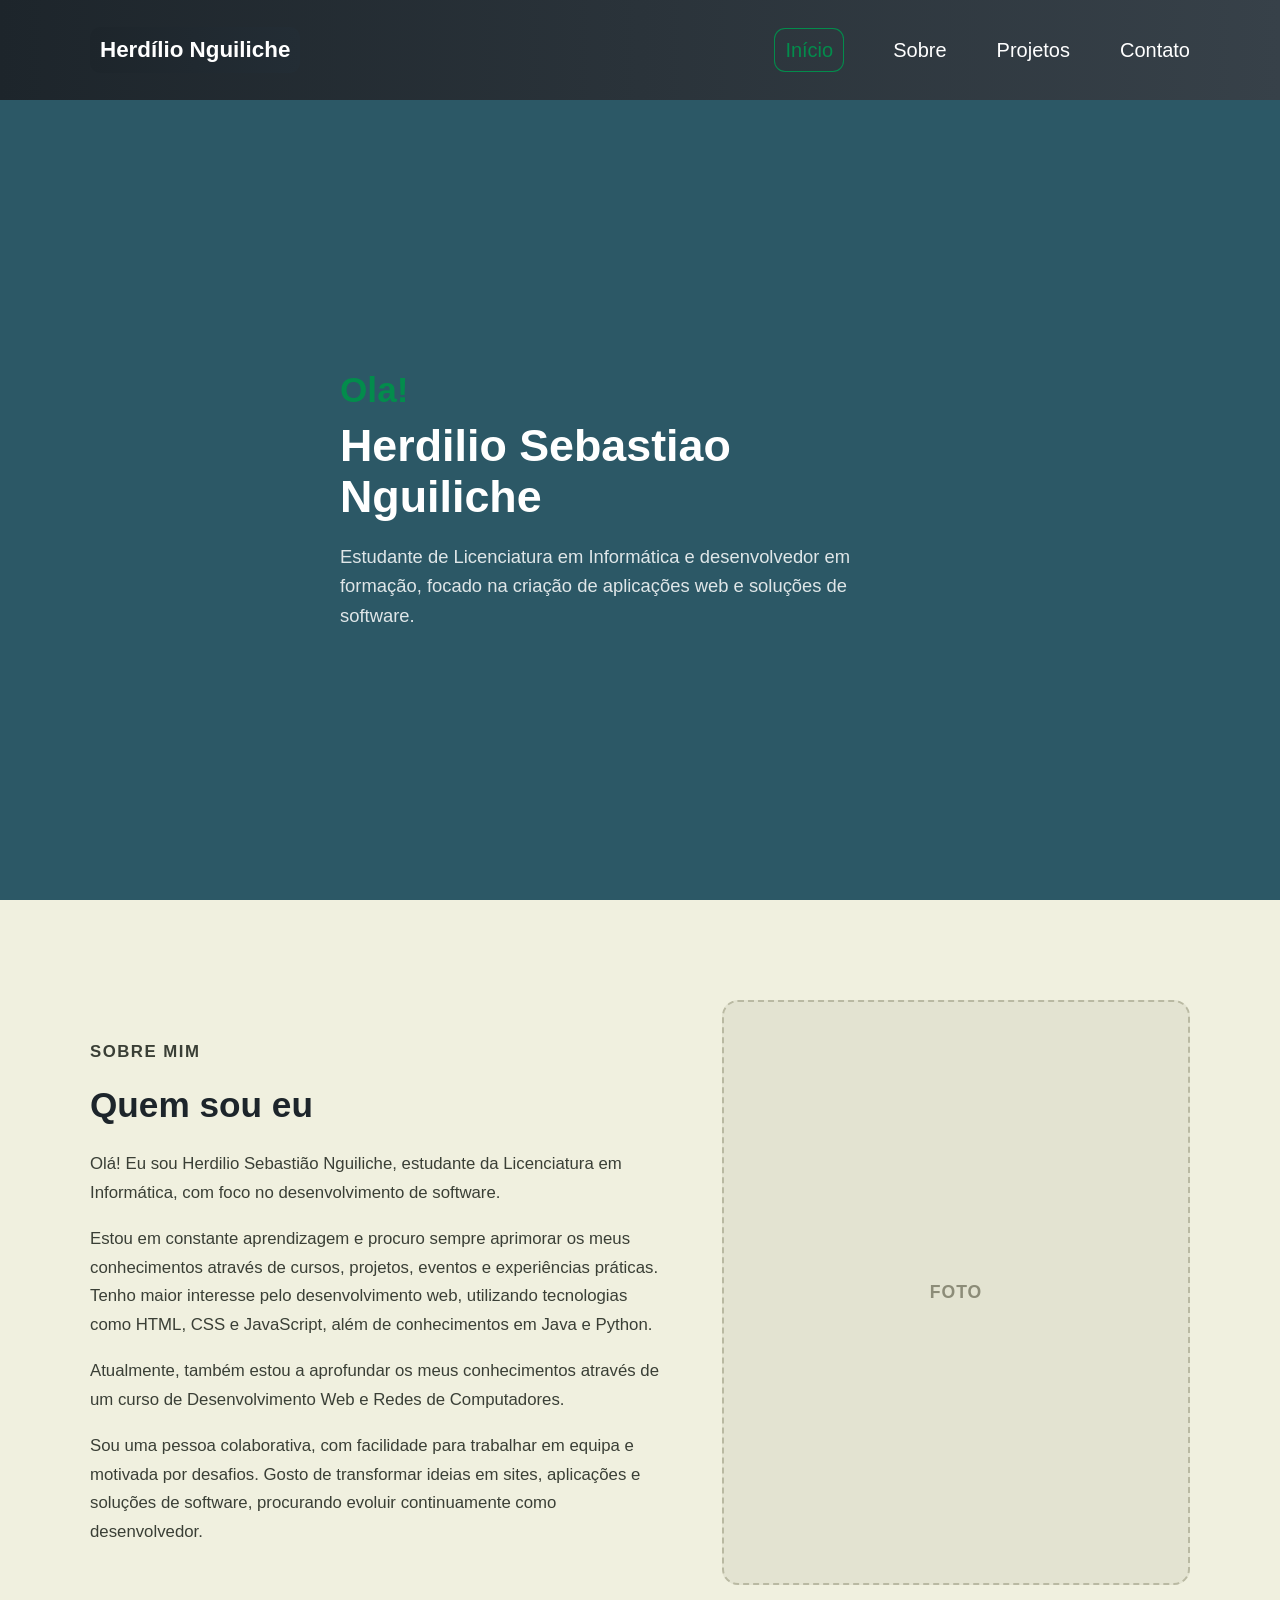
==== index.html @ cf583216 "sobre mim" ====
<!DOCTYPE html>
<html lang="en">
<head>
    <meta charset="UTF-8">
    <meta name="viewport" content="width=device-width, initial-scale=1.0">
    <title>Herdílio Nguiliche — Portfólio</title>
    <link rel="stylesheet" href="css/style.css">
</head>
<body>
    <!-- =============Header ============ -->
    <header id="header">
        <div class="container">
            <h1><a href="#home" class="logo">Herdílio Nguiliche</a></h1>

            <button id="navToggle" class="nav-toggle" aria-label="Abrir menu" aria-expanded="false" aria-controls="navMenu">
                <span></span>
                <span></span>
                <span></span>
            </button>

            <nav id="navMenu" class="nav-menu">
                <ul>
                    <li><a href="#home" class="nav-link">Início</a></li>
                    <li><a href="#sobre" class="nav-link">Sobre</a></li>
                    <li><a href="#projetos" class="nav-link">Projetos</a></li>
                    <li><a href="#contato" class="nav-link">Contato</a></li>
                </ul>
            </nav>
        </div>
    </header>

    <div id="navOverlay" class="nav-overlay"></div>

    <main>
        <section id="home" class="home">
            <div class="container">
                <h2>Ola!</h2>
                <h3>Herdilio Sebastiao Nguiliche</h3>
                <p>Estudante de Licenciatura em Informática e desenvolvedor em formação, focado na criação de aplicações web e soluções de software.</p> 
            </div>

        </section>
         <section id="sobre" class="sobre">
            <div class="container sobre-grid">
 
                <div class="sobre-text reveal">
                    <p class="section-tag">Sobre mim</p>
                    <h2>Quem sou eu</h2>
 
                    <p>Olá! Eu sou Herdilio Sebastião Nguiliche, estudante da Licenciatura em Informática, com foco no desenvolvimento de software.</p>
                    <p>Estou em constante aprendizagem e procuro sempre aprimorar os meus conhecimentos através de cursos, projetos, eventos e experiências práticas. Tenho maior interesse pelo desenvolvimento web, utilizando tecnologias como HTML, CSS e JavaScript, além de conhecimentos em Java e Python.</p>
                    <p>Atualmente, também estou a aprofundar os meus conhecimentos através de um curso de Desenvolvimento Web e Redes de Computadores.</p>
                    <p>Sou uma pessoa colaborativa, com facilidade para trabalhar em equipa e motivada por desafios. Gosto de transformar ideias em sites, aplicações e soluções de software, procurando evoluir continuamente como desenvolvedor.</p>
                </div>
 
                <div class="sobre-image reveal">
                    <div class="sobre-image-box">
                        <!-- Substituir por: <img src="img/perfil.jpg" alt="Herdílio Nguiliche"> -->
                        <span class="sobre-image-placeholder">Foto</span>
                    </div>
                </div>
 
            </div>
        </section>
    </main>

    <script src="js/script.js"></script>
</body>
</html>
---- css/style.css ----
* {
    margin: 0px;
    padding: 0px;
    box-sizing: border-box;
}

:root {
    --bg-page: #F0F0DF;
    --header-gradient-start: #1D252B;
    --header-gradient-end: #374149;
    --header-fixed-bg: #1D252B;
    --home-bg: #2C5866;
    --accent-green: #038C4C;
    --header-height: 100px;
    --header-height-mobile: 70px;
    --transition: 0.3s ease;
}

body {
    background-color: var(--bg-page);
    font-family: Arial, Helvetica, sans-serif;
}

.container {
    max-width: 1200px;
    margin: 0 auto;
    padding: 0 50px;
}

/* =========================================================
   HEADER
   ========================================================= */
header {
    background-image: linear-gradient(to right, var(--header-gradient-start), var(--header-gradient-end));
    color: #fff;
    height: var(--header-height);

    position: sticky;
    top: 0;
    left: 0;
    right: 0;
    width: 100%;
    z-index: 1000;
    transition: background-image var(--transition), background-color var(--transition), height var(--transition), box-shadow var(--transition);
}

header .container {
    height: 100%;
    display: flex;
    flex-direction: row;
    justify-content: space-between;
    align-items: center;
}

/* Quando o utilizador rola a página, o header fica com fundo sólido e mais baixo */
header.is-scrolled {
    background-image: none;
    background-color: var(--header-fixed-bg);
    height: 70px;
    box-shadow: 0 4px 16px rgba(0, 0, 0, 0.25);
}

h1 {
    font-size: 1.4em;
}

h1 a {
    text-decoration: none;
    background-image: linear-gradient(to right, #1D252B, #232d35);
    border-radius: 10px;
    padding: 10px;
    color: #fff;
    transition: background-image 0.4s ease, color 0.4s ease;
    display: inline-block;
    white-space: nowrap;
}

h1 a:hover {
    background-image: linear-gradient(to right, #232d35, #1D252B);
    color: var(--accent-green);
}

/* =========================================================
   NAVEGAÇÃO
   ========================================================= */
.nav-menu ul {
    display: flex;
    flex-direction: row;
    justify-content: flex-end;
    align-items: center;
    gap: 50px;
    list-style: none;
}

.nav-menu a {
    text-decoration: none;
    color: #fff;
    font-size: 20px;
    transition: color 0.3s ease, box-shadow 0.3s ease;
}

.nav-menu li a:hover,
.nav-menu li a.is-active {
    color: var(--accent-green);
    padding: 10px;
    border-radius: 10px;
    box-shadow: 0 0 0 1px var(--accent-green);
}

/* Botão hambúrguer — escondido em ecrãs grandes */
.nav-toggle {
    display: none;
    flex-direction: column;
    justify-content: center;
    align-items: center;
    gap: 5px;
    width: 40px;
    height: 40px;
    background: transparent;
    border: none;
    cursor: pointer;
    z-index: 1001;
}

.nav-toggle span {
    display: block;
    width: 26px;
    height: 3px;
    background-color: #fff;
    border-radius: 3px;
    transition: transform 0.3s ease, opacity 0.3s ease;
}

/* Anima as 3 linhas para formar um X quando o menu está aberto */
.nav-toggle.is-open span:nth-child(1) {
    transform: translateY(8px) rotate(45deg);
}

.nav-toggle.is-open span:nth-child(2) {
    opacity: 0;
}

.nav-toggle.is-open span:nth-child(3) {
    transform: translateY(-8px) rotate(-45deg);
}

/* =========================================================
   HOME
   ========================================================= */
.home {
    background-color: var(--home-bg);
    min-height: calc(100vh - var(--header-height));
    display: flex;
    align-items: center;
    position: relative;
    overflow: hidden;
}

/* Curva que faz o fundo escuro do Home "subir" e dar lugar ao #F0F0DF do Sobre */
.home-wave {
    position: absolute;
    left: 0;
    bottom: -1px;
    width: 100%;
    height: 90px;
    fill: var(--bg-page);
    pointer-events: none;
}

.home .container {
    max-width: 700px;
}

.home h2 {
    font-size: 2.2em;
    color: var(--accent-green);
    opacity: 0;
    transform: translateY(20px);
    animation: fade-up 0.7s ease forwards;
}

.home h3 {
    font-size: 2.8em;
    color: #fff;
    margin: 10px 0 20px 0;
    opacity: 0;
    transform: translateY(20px);
    animation: fade-up 0.7s ease 0.15s forwards;
}

.home p {
    font-size: 1.15em;
    line-height: 1.6;
    color: #dfe6e8;
    max-width: 520px;
    opacity: 0;
    transform: translateY(20px);
    animation: fade-up 0.7s ease 0.3s forwards;
}

@keyframes fade-up {
    to {
        opacity: 1;
        transform: translateY(0);
    }
}

/* =========================================================
   SOBRE
   ========================================================= */
.sobre {
    background-color: var(--bg-page);
    padding: 100px 0;
}

.sobre-grid {
    display: grid;
    grid-template-columns: 1.1fr 0.9fr;
    align-items: center;
    gap: 60px;
}

.section-tag {
    text-transform: uppercase;
    letter-spacing: 1.5px;
    font-size: 0.85em;
    font-weight: bold;
    color: var(--accent-green);
    margin-bottom: 10px;
}

.sobre-text h2 {
    font-size: 2.2em;
    color: var(--header-gradient-start);
    margin-bottom: 25px;
}

.sobre-text p {
    font-size: 1.05em;
    line-height: 1.7;
    color: #3a3f36;
    margin-bottom: 18px;
}

.sobre-text p:last-child {
    margin-bottom: 0;
}

/* Caixa de imagem — substituir por <img> quando tiveres a foto */
.sobre-image-box {
    width: 100%;
    aspect-ratio: 4 / 5;
    border-radius: 16px;
    background-color: #e3e3d1;
    border: 2px dashed #b9b9a2;
    display: flex;
    align-items: center;
    justify-content: center;
    overflow: hidden;
}

.sobre-image-box img {
    width: 100%;
    height: 100%;
    object-fit: cover;
    border-radius: 14px;
}

.sobre-image-placeholder {
    font-size: 1.1em;
    color: #8c8c78;
    font-weight: bold;
    letter-spacing: 1px;
    text-transform: uppercase;
}

/* Animação de revelação ao rolar até à secção */
.reveal {
    opacity: 0;
    transform: translateY(28px);
    transition: opacity 0.7s ease, transform 0.7s ease;
}

.reveal.is-visible {
    opacity: 1;
    transform: translateY(0);
}

.sobre-image.reveal {
    transition-delay: 0.15s;
}

/* =========================================================
   FOOTER
   ========================================================= */
footer {
    background-image: linear-gradient(to right, var(--header-gradient-start), var(--header-gradient-end));
    color: #fff;
    padding: 30px 0;
    text-align: center;
    font-size: 0.9em;
}

/* =========================================================
   RESPONSIVO
   ========================================================= */
@media (max-width: 768px) {
    .container {
        padding: 0 25px;
    }

    header {
        height: var(--header-height-mobile);
    }

    header.is-scrolled {
        height: 60px;
    }

    h1 {
        font-size: 1.15em;
    }

    h1 a {
        padding: 8px;
    }

    .nav-toggle {
        display: flex;
    }

    /* Menu vira um painel a partir da direita */
    .nav-menu {
        position: fixed;
        top: 0;
        right: 0;
        height: 100vh;
        width: min(75vw, 320px);
        background-color: var(--header-fixed-bg);
        box-shadow: -6px 0 20px rgba(0, 0, 0, 0.3);
        transform: translateX(100%);
        transition: transform 0.35s ease;
        padding-top: var(--header-height-mobile);
    }

    .nav-menu.is-open {
        transform: translateX(0);
    }

    .nav-menu ul {
        flex-direction: column;
        align-items: flex-start;
        justify-content: flex-start;
        gap: 0;
        padding: 20px 30px;
    }

    .nav-menu li {
        width: 100%;
    }

    .nav-menu li a {
        display: block;
        width: 100%;
        padding: 16px 0;
        border-bottom: 1px solid rgba(255, 255, 255, 0.1);
        font-size: 18px;
    }

    .home h2 { font-size: 1.7em; }
    .home h3 { font-size: 2em; }
    .home p { font-size: 1em; }

    .home-wave {
        height: 50px;
    }

    /* A ordem no HTML já é texto -> imagem, por isso no telemóvel
       o texto aparece primeiro de forma natural */
    .sobre {
        padding: 70px 0;
    }

    .sobre-grid {
        grid-template-columns: 1fr;
        gap: 35px;
    }

    .sobre-image-box {
        max-width: 320px;
        margin: 0 auto;
        aspect-ratio: 1 / 1;
    }

    .sobre-text h2 {
        font-size: 1.8em;
    }
}

/* Escurece o resto da página quando o menu mobile está aberto */
.nav-overlay {
    position: fixed;
    inset: 0;
    background: rgba(0, 0, 0, 0.4);
    opacity: 0;
    pointer-events: none;
    transition: opacity 0.3s ease;
    z-index: 999;
}

.nav-overlay.is-visible {
    opacity: 1;
    pointer-events: auto;
}

@media (prefers-reduced-motion: reduce) {
    *, *::before, *::after {
        animation-duration: 0.01ms !important;
        transition-duration: 0.01ms !important;
    }

    .home h2, .home h3, .home p {
        opacity: 1;
        transform: none;
        animation: none;
    }

    .reveal {
        opacity: 1;
        transform: none;
    }
}
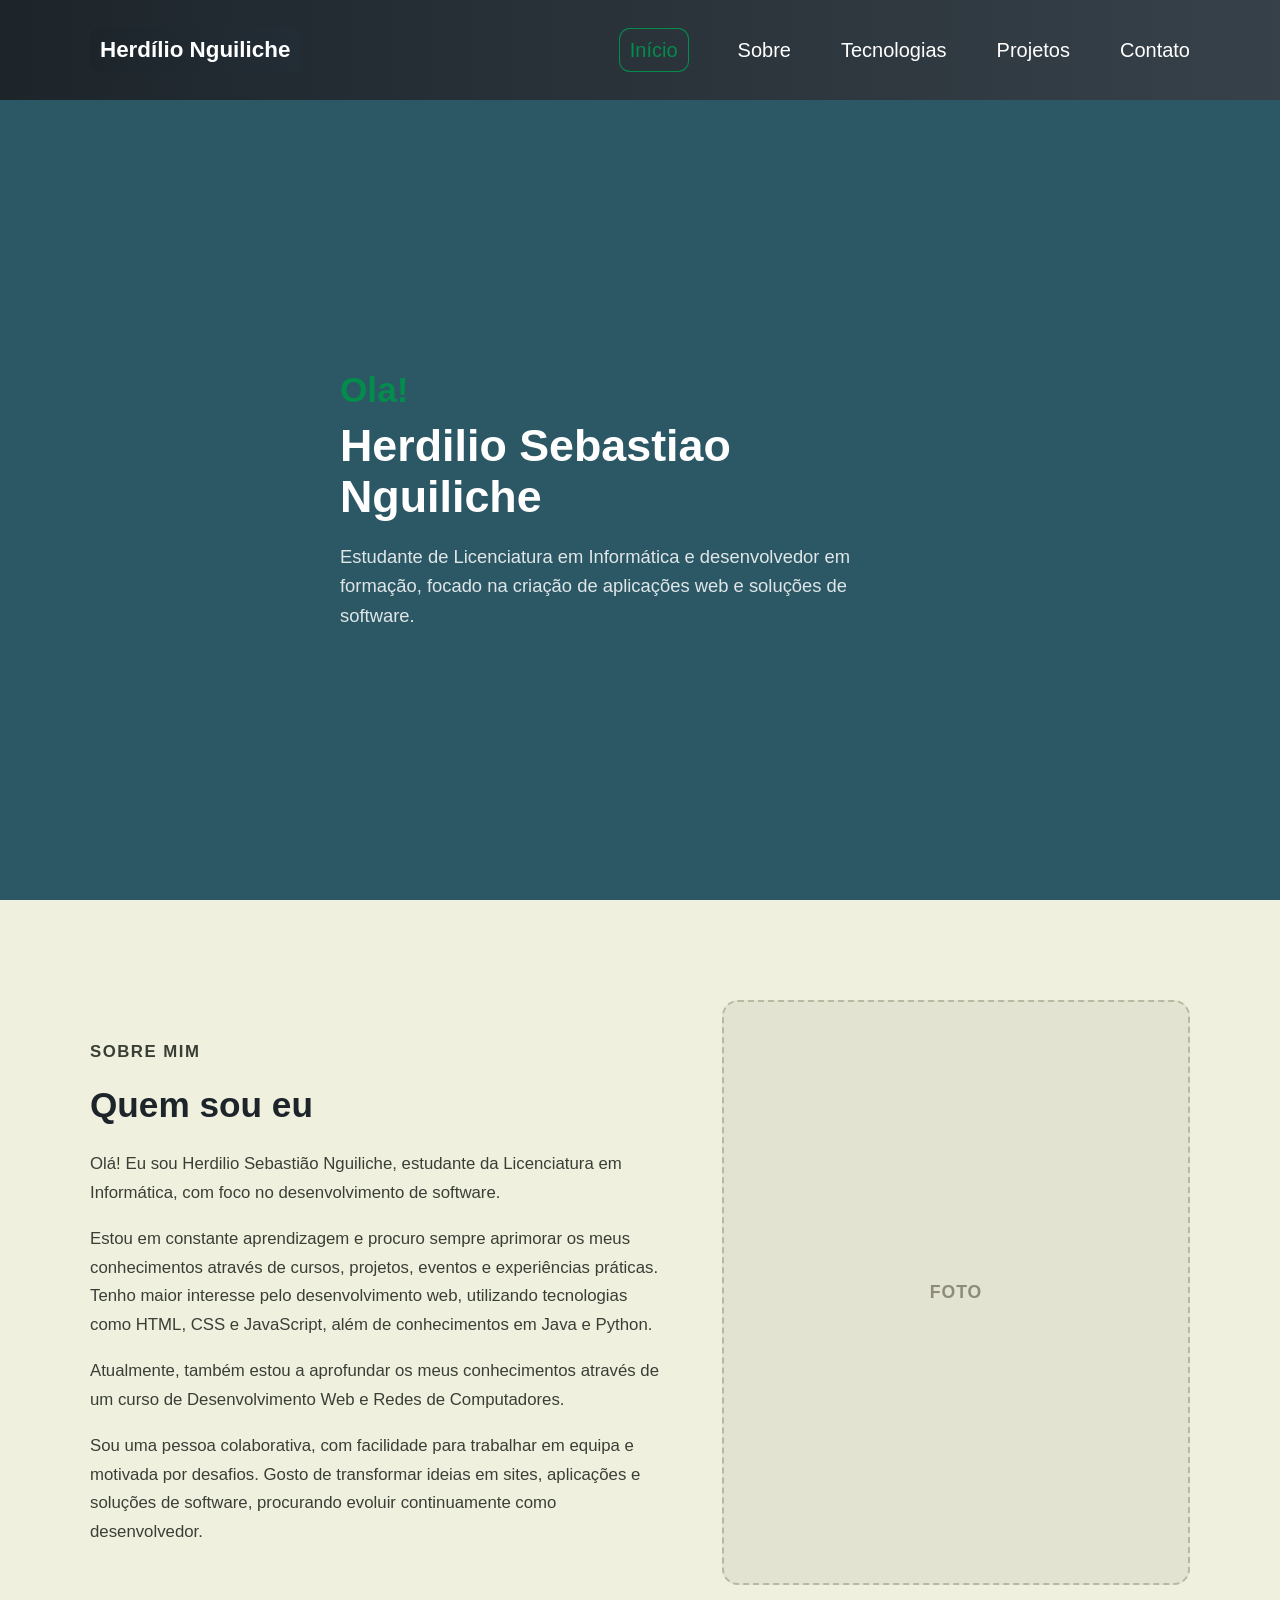
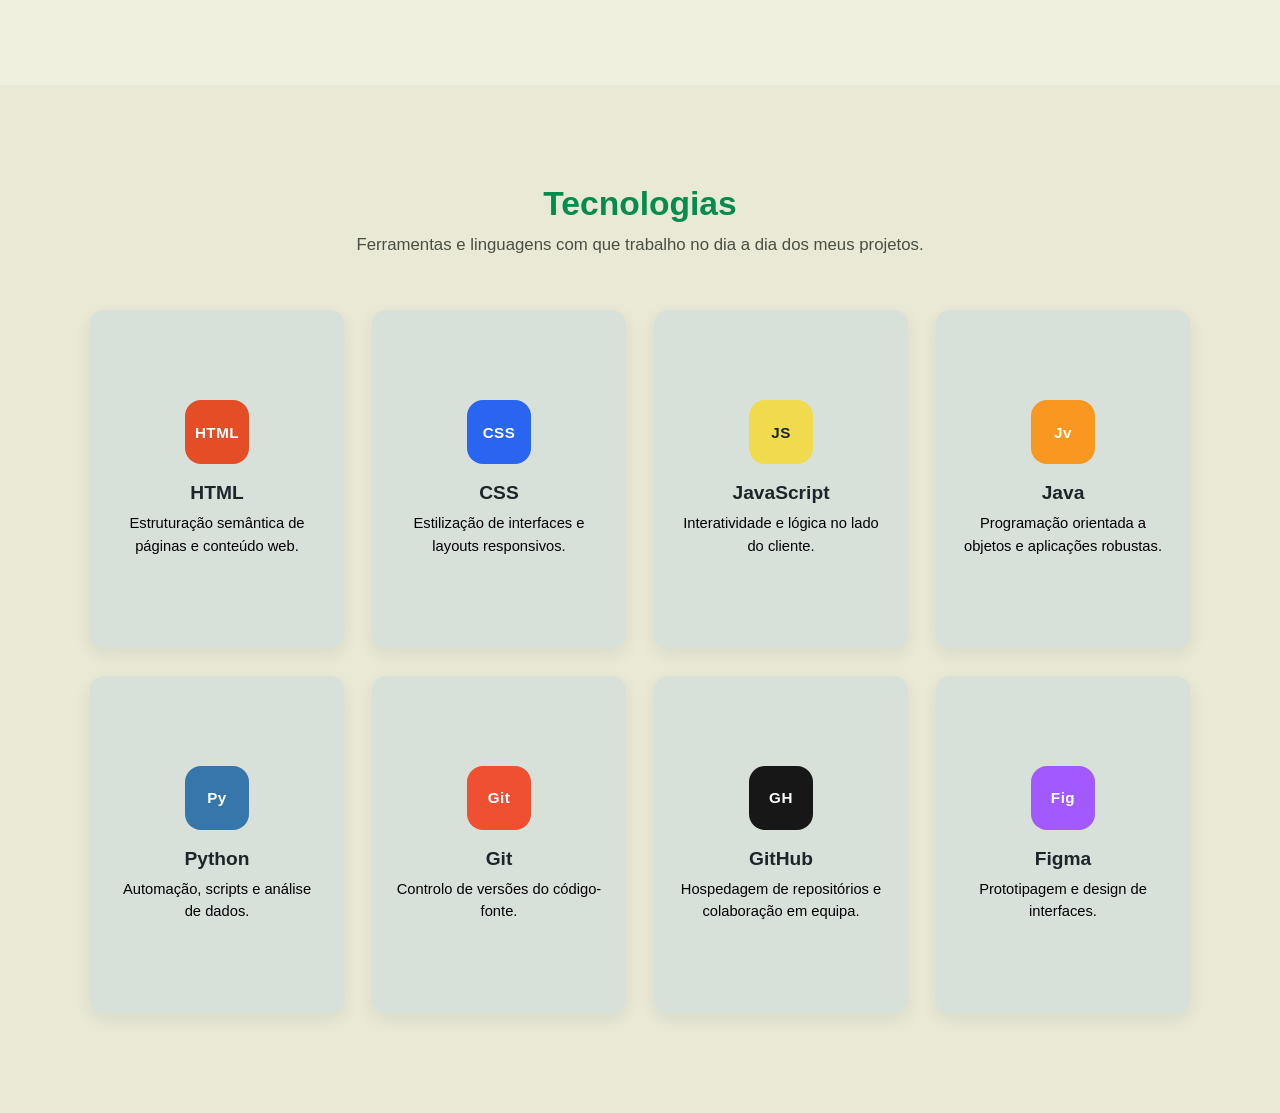
==== commit 5b8ad97d: "css" ====
--- a/index.html
+++ b/index.html
@@ -22,8 +22,10 @@
                 <ul>
                     <li><a href="#home" class="nav-link">Início</a></li>
                     <li><a href="#sobre" class="nav-link">Sobre</a></li>
+                    <li><a href="#tecnologias" class="nav-link">Tecnologias</a></li>
                     <li><a href="#projetos" class="nav-link">Projetos</a></li>
                     <li><a href="#contato" class="nav-link">Contato</a></li>
+                    
                 </ul>
             </nav>
         </div>
@@ -32,13 +34,14 @@
     <div id="navOverlay" class="nav-overlay"></div>
 
     <main>
+        <!-- HOME -->
         <section id="home" class="home">
             <div class="container">
                 <h2>Ola!</h2>
                 <h3>Herdilio Sebastiao Nguiliche</h3>
                 <p>Estudante de Licenciatura em Informática e desenvolvedor em formação, focado na criação de aplicações web e soluções de software.</p> 
             </div>
-
+        <!-- Sobre mim -->
         </section>
          <section id="sobre" class="sobre">
             <div class="container sobre-grid">
@@ -62,6 +65,70 @@
  
             </div>
         </section>
+        <!-- Tecnologias  -->
+
+        <section id="tecnologias" class="tecnologias">
+            <div class="container">
+ 
+                <div class="section-header reveal">
+                    <h2>Tecnologias</h2>
+                    <p class="section-description">Ferramentas e linguagens com que trabalho no dia a dia dos meus projetos.</p>
+                </div>
+ 
+                <div class="tech-grid">
+ 
+                    <article class="tech-card reveal">
+                        <div class="tech-icon tech-icon--html">HTML</div>
+                        <h3>HTML</h3>
+                        <p>Estruturação semântica de páginas e conteúdo web.</p>
+                    </article>
+ 
+                    <article class="tech-card reveal">
+                        <div class="tech-icon tech-icon--css">CSS</div>
+                        <h3>CSS</h3>
+                        <p>Estilização de interfaces e layouts responsivos.</p>
+                    </article>
+ 
+                    <article class="tech-card reveal">
+                        <div class="tech-icon tech-icon--js">JS</div>
+                        <h3>JavaScript</h3>
+                        <p>Interatividade e lógica no lado do cliente.</p>
+                    </article>
+ 
+                    <article class="tech-card reveal">
+                        <div class="tech-icon tech-icon--java">Jv</div>
+                        <h3>Java</h3>
+                        <p>Programação orientada a objetos e aplicações robustas.</p>
+                    </article>
+ 
+                    <article class="tech-card reveal">
+                        <div class="tech-icon tech-icon--python">Py</div>
+                        <h3>Python</h3>
+                        <p>Automação, scripts e análise de dados.</p>
+                    </article>
+ 
+                    <article class="tech-card reveal">
+                        <div class="tech-icon tech-icon--git">Git</div>
+                        <h3>Git</h3>
+                        <p>Controlo de versões do código-fonte.</p>
+                    </article>
+ 
+                    <article class="tech-card reveal">
+                        <div class="tech-icon tech-icon--github">GH</div>
+                        <h3>GitHub</h3>
+                        <p>Hospedagem de repositórios e colaboração em equipa.</p>
+                    </article>
+ 
+                    <article class="tech-card reveal">
+                        <div class="tech-icon tech-icon--figma">Fig</div>
+                        <h3>Figma</h3>
+                        <p>Prototipagem e design de interfaces.</p>
+                    </article>
+ 
+                </div>
+ 
+            </div>
+        </section>
     </main>
 
     <script src="js/script.js"></script>
--- a/css/style.css
+++ b/css/style.css
@@ -289,6 +289,96 @@
 .sobre-image.reveal {
     transition-delay: 0.15s;
 }
+
+/* =========================================================
+   TECNOLOGIAS
+   ========================================================= */
+.tecnologias {
+    background-color: #e9e9d6;
+    padding: 100px 0;
+}
+
+.section-header {
+    max-width: 620px;
+    margin: 0 auto 55px auto;
+    text-align: center;
+}
+
+.section-header h2 {
+    font-size: 2.1em;
+    color:var(--accent-green);
+    margin-bottom: 12px;
+}
+
+.section-description {
+    color: #4a4f42;
+    font-size: 1.05em;
+}
+
+.tech-grid {
+    display: grid;
+    grid-template-columns: repeat(4, 1fr);
+    gap: 28px;
+}
+
+.tech-card {
+    background-color: #bdd3de63;
+    border-radius: 14px;
+    padding: 90px 24px;
+    text-align: center;
+    box-shadow: 0 6px 18px rgba(29, 37, 43, 0.08);
+    transition: transform 1s ease, box-shadow .3s ease;
+}
+
+.tech-card:hover {
+    transform: translateY(-6px);
+    box-shadow: 0 14px 28px #038c4c9a;
+}
+
+.tech-card h3 {
+    font-size: 1.2em;
+    color: var(--header-gradient-start);
+    margin-bottom: 8px;
+}
+
+.tech-card p {
+    font-size: 0.92em;
+    line-height: 1.55;
+    color: #000000;
+}
+
+.tech-icon {
+    width: 64px;
+    height: 64px;
+    margin: 0 auto 18px auto;
+    border-radius: 16px;
+    display: flex;
+    align-items: center;
+    justify-content: center;
+    font-family: Arial, Helvetica, sans-serif;
+    font-weight: bold;
+    font-size: 0.95em;
+    color: #fff;
+    letter-spacing: 0.5px;
+}
+
+.tech-icon--html   { background-color: #e44d26; }
+.tech-icon--css    { background-color: #2965f1; }
+.tech-icon--js     { background-color: #f0db4f; color: #1D252B; }
+.tech-icon--java   { background-color: #f89820; }
+.tech-icon--python { background-color: #3776ab; }
+.tech-icon--git     { background-color: #f05032; }
+.tech-icon--github  { background-color: #181717; }
+.tech-icon--figma   { background-color: #a259ff; }
+
+/* Ligeiro desfasamento entre os cartões ao revelarem-se */
+.tech-grid .tech-card:nth-child(2) { transition-delay: 0.05s; }
+.tech-grid .tech-card:nth-child(3) { transition-delay: 0.1s; }
+.tech-grid .tech-card:nth-child(4) { transition-delay: 0.15s; }
+.tech-grid .tech-card:nth-child(5) { transition-delay: 0.2s; }
+.tech-grid .tech-card:nth-child(6) { transition-delay: 0.25s; }
+.tech-grid .tech-card:nth-child(7) { transition-delay: 0.3s; }
+.tech-grid .tech-card:nth-child(8) { transition-delay: 0.35s; }
 
 /* =========================================================
    FOOTER
@@ -395,6 +485,25 @@
     .sobre-text h2 {
         font-size: 1.8em;
     }
+
+    .tecnologias {
+        padding: 70px 0;
+    }
+
+    .tech-grid {
+        grid-template-columns: repeat(2, 1fr);
+        gap: 20px;
+    }
+
+    .section-header h2 {
+        font-size: 1.7em;
+    }
+}
+
+@media (max-width: 480px) {
+    .tech-grid {
+        grid-template-columns: 1fr;
+    }
 }
 
 /* Escurece o resto da página quando o menu mobile está aberto */
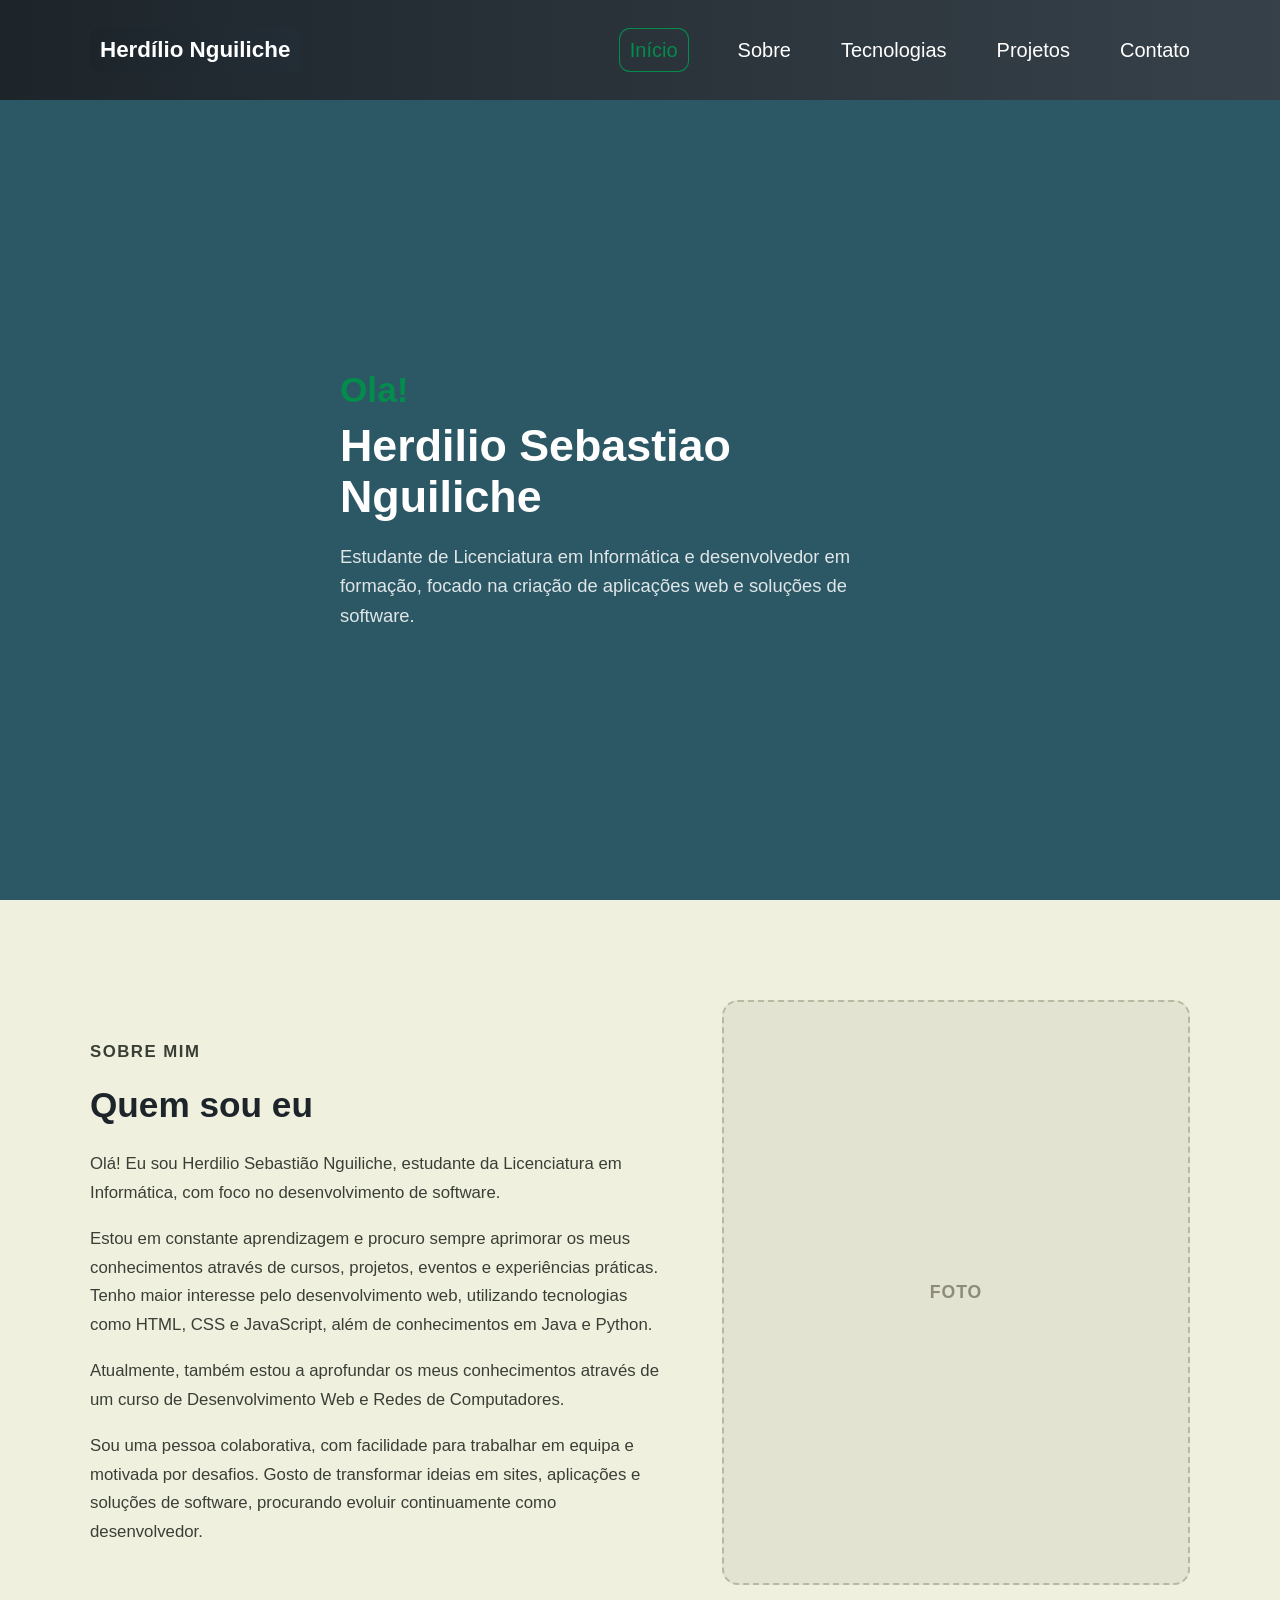
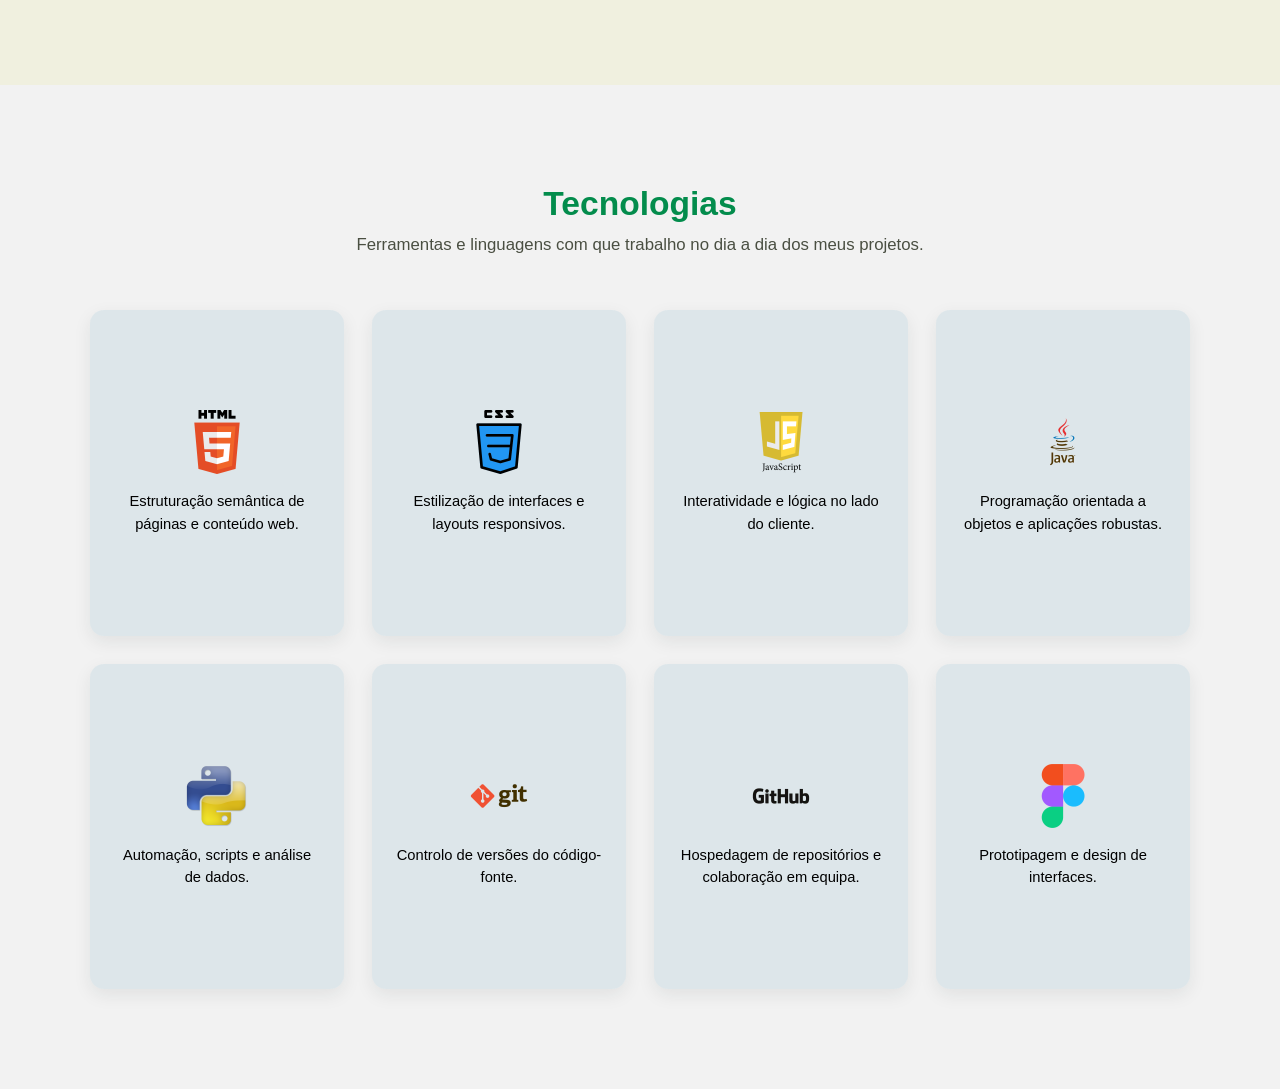
==== commit db21e144: "tecnologia" ====
--- a/index.html
+++ b/index.html
@@ -78,50 +78,45 @@
                 <div class="tech-grid">
  
                     <article class="tech-card reveal">
-                        <div class="tech-icon tech-icon--html">HTML</div>
-                        <h3>HTML</h3>
+                        <h3 class="img"><img src="icones/html.png" alt="icon de HTML"></h3>
                         <p>Estruturação semântica de páginas e conteúdo web.</p>
                     </article>
  
                     <article class="tech-card reveal">
-                        <div class="tech-icon tech-icon--css">CSS</div>
-                        <h3>CSS</h3>
+                        <h3 class="img"><img src="icones/css.png" alt="icon de CSS"></h3>
                         <p>Estilização de interfaces e layouts responsivos.</p>
                     </article>
  
                     <article class="tech-card reveal">
-                        <div class="tech-icon tech-icon--js">JS</div>
-                        <h3>JavaScript</h3>
+                        <h3 class="img"><img src="icones/js.png" alt="icon de JavaScript"></h3>
                         <p>Interatividade e lógica no lado do cliente.</p>
                     </article>
  
                     <article class="tech-card reveal">
-                        <div class="tech-icon tech-icon--java">Jv</div>
-                        <h3>Java</h3>
+                        
+                        <h3 class="img"><img src="icones/java.webp" alt="icon de Java"></h3>
                         <p>Programação orientada a objetos e aplicações robustas.</p>
                     </article>
  
                     <article class="tech-card reveal">
-                        <div class="tech-icon tech-icon--python">Py</div>
-                        <h3>Python</h3>
+                       
+                        <h3 class="img"><img src="icones/python.png" alt="icon de Python"></h3>
                         <p>Automação, scripts e análise de dados.</p>
                     </article>
  
                     <article class="tech-card reveal">
-                        <div class="tech-icon tech-icon--git">Git</div>
-                        <h3>Git</h3>
+                        <h3 class="img"><img src="icones/git.png" alt="icon de Git"></h3>
                         <p>Controlo de versões do código-fonte.</p>
                     </article>
  
                     <article class="tech-card reveal">
-                        <div class="tech-icon tech-icon--github">GH</div>
-                        <h3>GitHub</h3>
+                        
+                        <h3 class="img"><img src="icones/github-256.webp" alt="icon de GitHub"></h3>
                         <p>Hospedagem de repositórios e colaboração em equipa.</p>
                     </article>
  
                     <article class="tech-card reveal">
-                        <div class="tech-icon tech-icon--figma">Fig</div>
-                        <h3>Figma</h3>
+                        <h3 class="img"><img src="icones/figma.png" alt="icon de Figma"></h3>
                         <p>Prototipagem e design de interfaces.</p>
                     </article>
  
--- a/css/style.css
+++ b/css/style.css
@@ -293,8 +293,22 @@
 /* =========================================================
    TECNOLOGIAS
    ========================================================= */
+
+/* Ícones das tecnologias — tamanho fixo para não ficarem gigantes */
+.tech-card .img {
+    margin-bottom: 16px;
+}
+
+.tech-card img {
+    width: 64px;
+    height: 64px;
+    object-fit: contain;
+    margin: 0 auto;
+    display: block;
+}
+
 .tecnologias {
-    background-color: #e9e9d6;
+    background-color: #F2F2F2;
     padding: 100px 0;
 }
 
@@ -302,6 +316,7 @@
     max-width: 620px;
     margin: 0 auto 55px auto;
     text-align: center;
+    ;
 }
 
 .section-header h2 {
@@ -324,10 +339,10 @@
 .tech-card {
     background-color: #bdd3de63;
     border-radius: 14px;
-    padding: 90px 24px;
+    padding: 100px 24px;
     text-align: center;
     box-shadow: 0 6px 18px rgba(29, 37, 43, 0.08);
-    transition: transform 1s ease, box-shadow .3s ease;
+    transition: transform 0.3s ease, box-shadow 0.3s ease;
 }
 
 .tech-card:hover {
@@ -348,8 +363,8 @@
 }
 
 .tech-icon {
-    width: 64px;
-    height: 64px;
+    width: 40px;
+    height: 40px;
     margin: 0 auto 18px auto;
     border-radius: 16px;
     display: flex;
@@ -495,6 +510,11 @@
         gap: 20px;
     }
 
+    .tech-card img {
+        width: 52px;
+        height: 52px;
+    }
+
     .section-header h2 {
         font-size: 1.7em;
     }
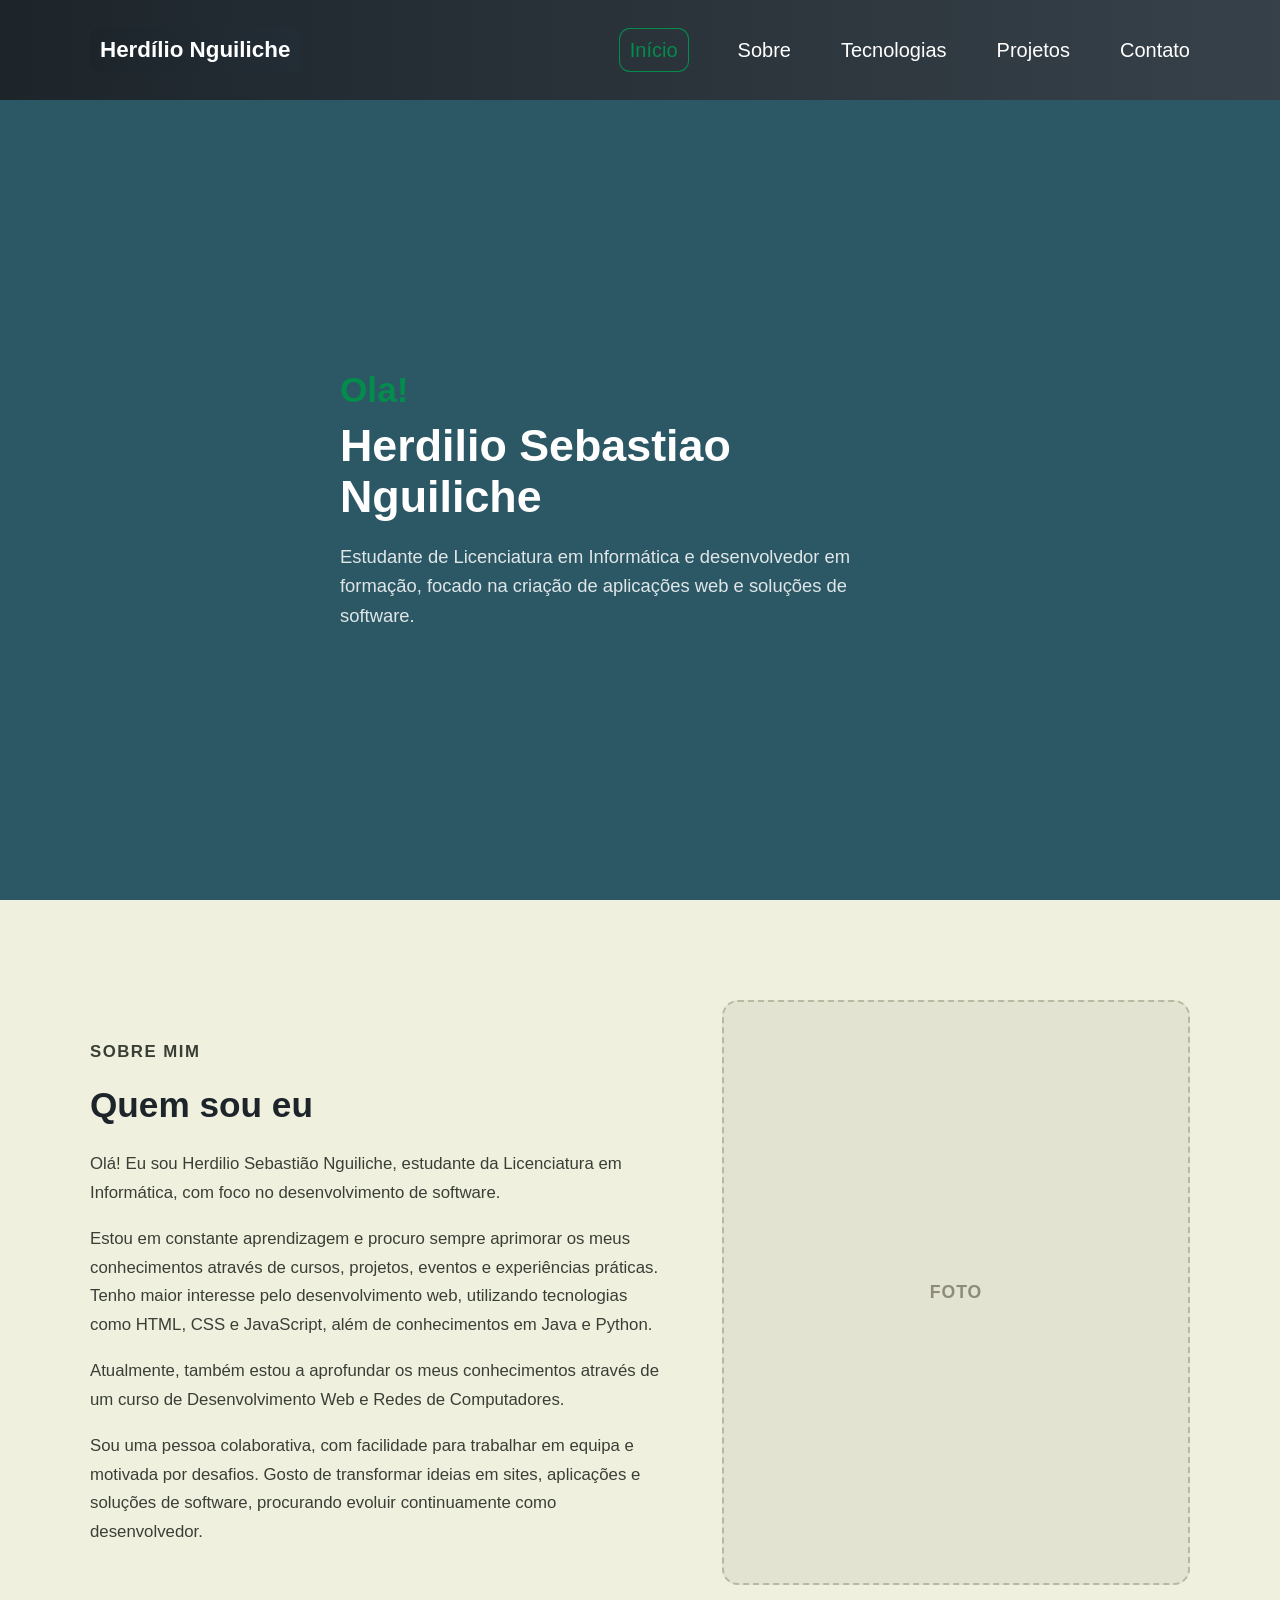
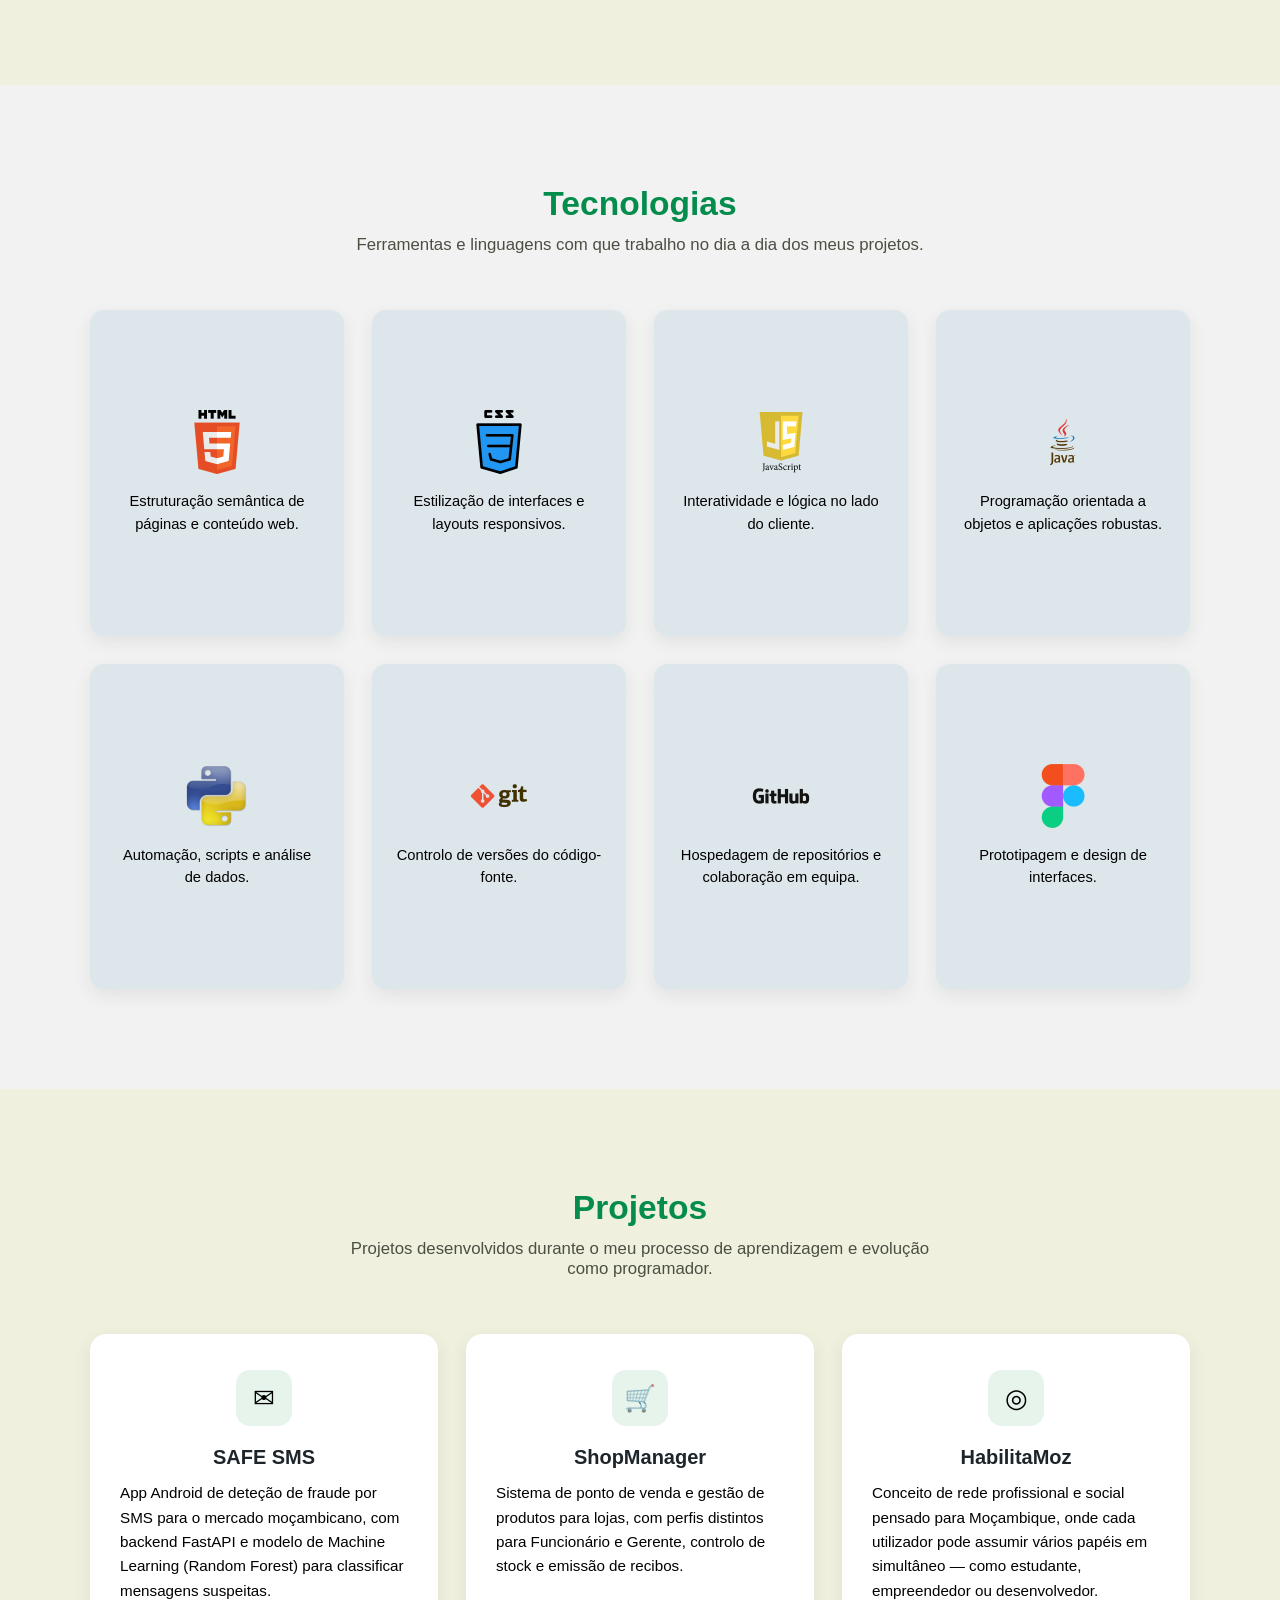
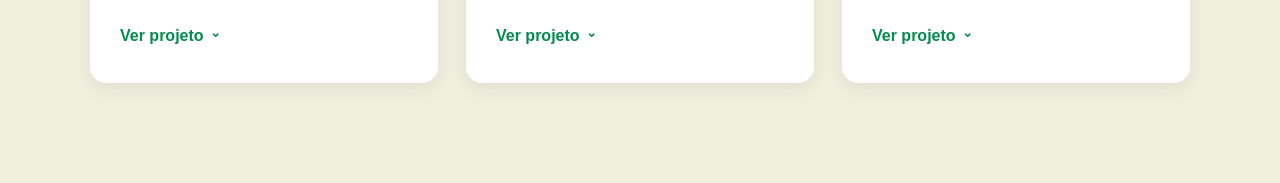
==== commit 46e8aa80: "projetos" ====
--- a/index.html
+++ b/index.html
@@ -124,6 +124,44 @@
  
             </div>
         </section>
+          <!-- Projetos -->
+ 
+        <section id="projetos" class="projetos">
+            <div class="container">
+ 
+                <div class="section-header reveal">
+                    
+                    <h2>Projetos</h2>
+                    <p class="section-description">Projetos desenvolvidos durante o meu processo de aprendizagem e evolução como programador.</p>
+                </div>
+ 
+                <div class="projetos-grid">
+ 
+                    <article class="projeto-card reveal">
+                        <div class="projeto-icon">✉</div>
+                        <h3>SAFE SMS</h3>
+                        <p>App Android de deteção de fraude por SMS para o mercado moçambicano, com backend FastAPI e modelo de Machine Learning (Random Forest) para classificar mensagens suspeitas.</p>
+                        <a href="#" class="projeto-link">Ver projeto <span aria-hidden="true"><sup>⌄</sup></span></a>
+                    </article>
+ 
+                    <article class="projeto-card reveal">
+                        <div class="projeto-icon">🛒</div>
+                        <h3>ShopManager</h3>
+                        <p>Sistema de ponto de venda e gestão de produtos para lojas, com perfis distintos para Funcionário e Gerente, controlo de stock e emissão de recibos.</p>
+                        <a href="#" class="projeto-link">Ver projeto <span aria-hidden="true"><sup>⌄</sup></span></a>
+                    </article>
+ 
+                    <article class="projeto-card reveal">
+                        <div class="projeto-icon">◎</div>
+                        <h3>HabilitaMoz</h3>
+                        <p>Conceito de rede profissional e social pensado para Moçambique, onde cada utilizador pode assumir vários papéis em simultâneo — como estudante, empreendedor ou desenvolvedor.</p>
+                        <a href="#" class="projeto-link">Ver projeto <span aria-hidden="true"><sup>⌄</sup></span></a>
+                    </article>
+ 
+                </div>
+ 
+            </div>
+        </section>
     </main>
 
     <script src="js/script.js"></script>
--- a/css/style.css
+++ b/css/style.css
@@ -394,6 +394,82 @@
 .tech-grid .tech-card:nth-child(6) { transition-delay: 0.25s; }
 .tech-grid .tech-card:nth-child(7) { transition-delay: 0.3s; }
 .tech-grid .tech-card:nth-child(8) { transition-delay: 0.35s; }
+
+
+/* =========================================================
+   PROJETOS
+   ========================================================= */
+.projetos {
+    background-color: var(--bg-page);
+    padding: 100px 0;
+}
+ 
+.projetos-grid {
+    display: grid;
+    grid-template-columns: repeat(3, 1fr);
+    gap: 28px;
+}
+ 
+.projeto-card {
+    background-color: #fff;
+    border-radius: 16px;
+    padding: 36px 30px;
+    box-shadow: 0 6px 18px rgba(29, 37, 43, 0.08);
+    transition: transform 0.3s ease, box-shadow 0.3s ease;
+    display: flex;
+    flex-direction: column;
+}
+ 
+.projeto-card:hover {
+    transform: translateY(-6px);
+    box-shadow: 0 14px 28px rgba(29, 37, 43, 0.14);
+}
+ 
+.projeto-icon {
+    width: 56px;
+    height: 56px;
+    border-radius: 14px;
+    background-color: #e6f4ec;
+    display: flex;
+    align-items: center;
+    justify-content: center;
+    font-size: 1.6em;
+    margin: auto;
+    margin-bottom: 20px;
+}
+ 
+.projeto-card h3 {
+    font-size: 1.25em;
+    color: var(--header-gradient-start);
+    margin: auto;
+    margin-bottom: 12px;
+}
+ 
+.projeto-card p {
+    font-size: 0.95em;
+    line-height: 1.6;
+    color: black;
+    margin-bottom: 22px;
+    flex-grow: 1;
+}
+ 
+.projeto-link {
+    font-weight: bold;
+    color: var(--accent-green);
+    text-decoration: none;
+    display: inline-flex;
+    align-items: center;
+    gap: 6px;
+    transition: gap 0.25s ease;
+}
+ 
+.projeto-link:hover {
+    gap: 10px;
+}
+ 
+/* Ligeiro desfasamento entre os cartões ao revelarem-se */
+.projetos-grid .projeto-card:nth-child(2) { transition-delay: 0.1s; }
+.projetos-grid .projeto-card:nth-child(3) { transition-delay: 0.2s; }
 
 /* =========================================================
    FOOTER
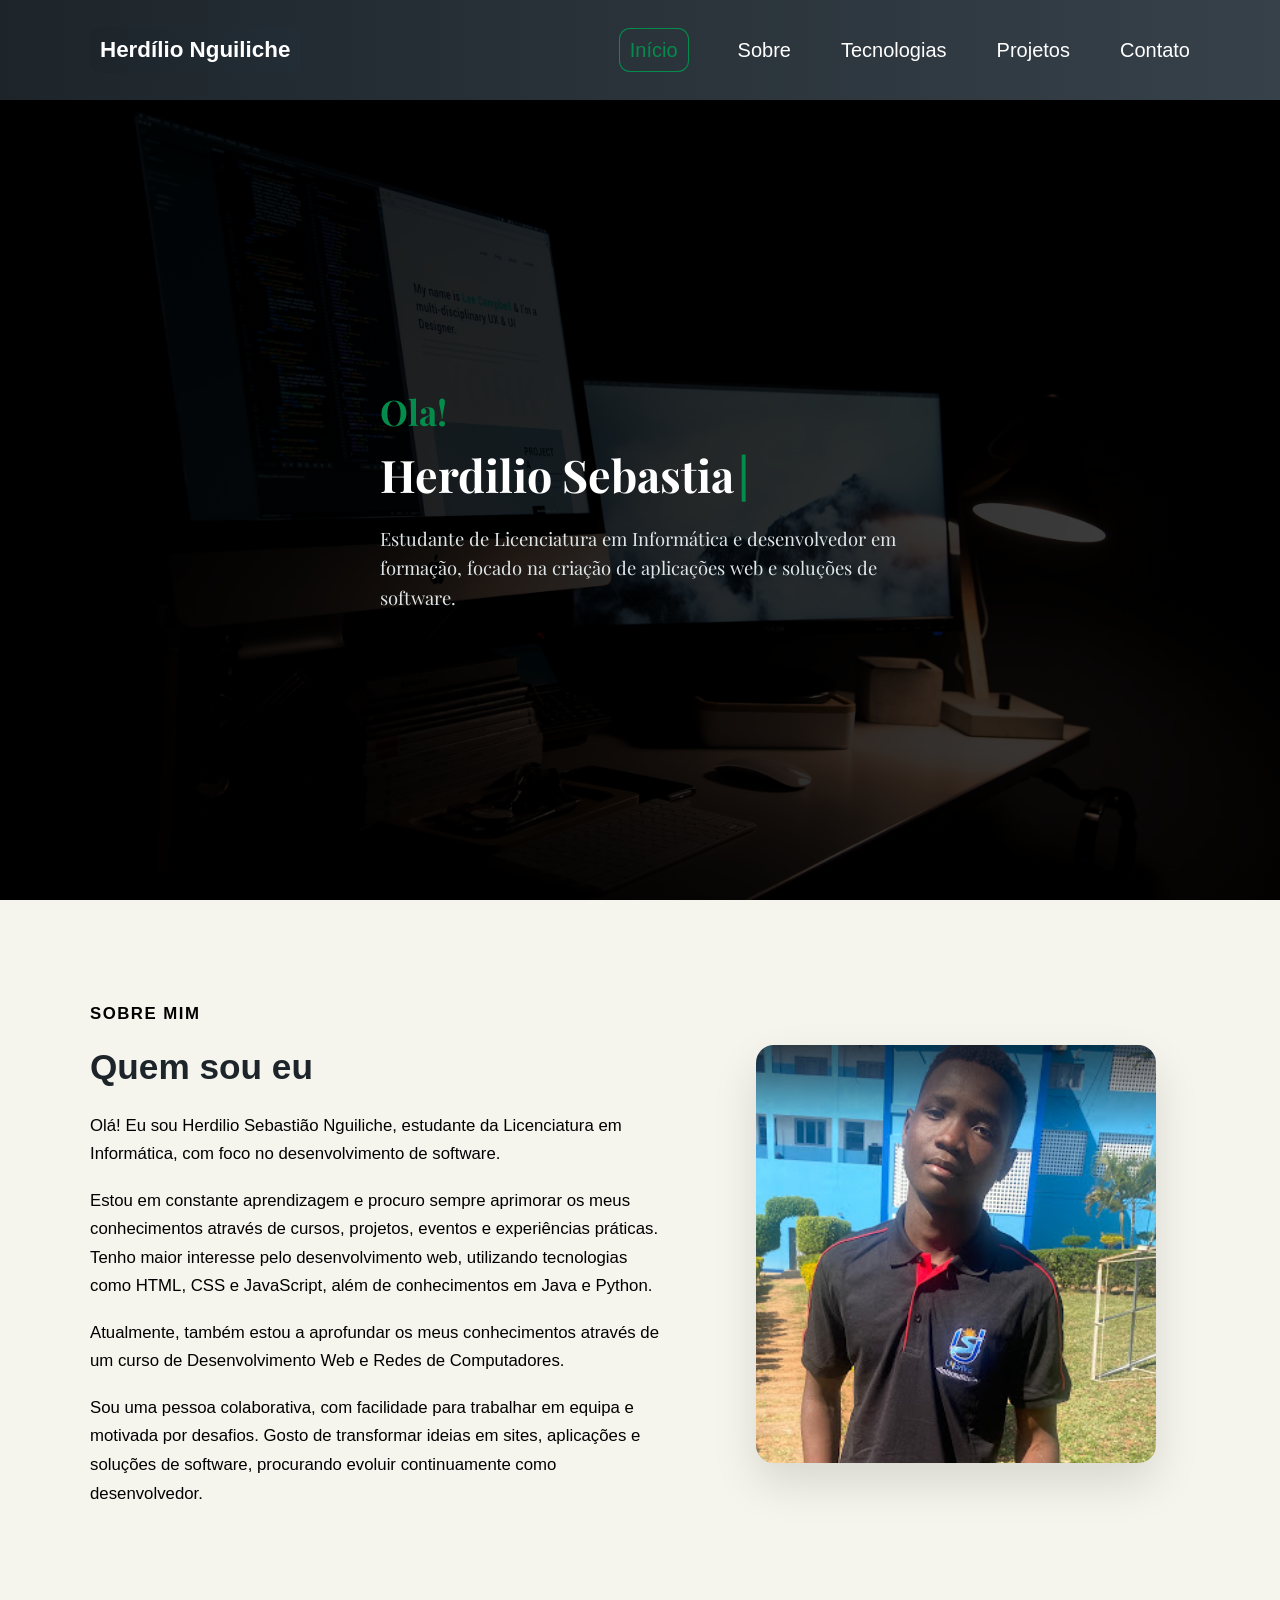
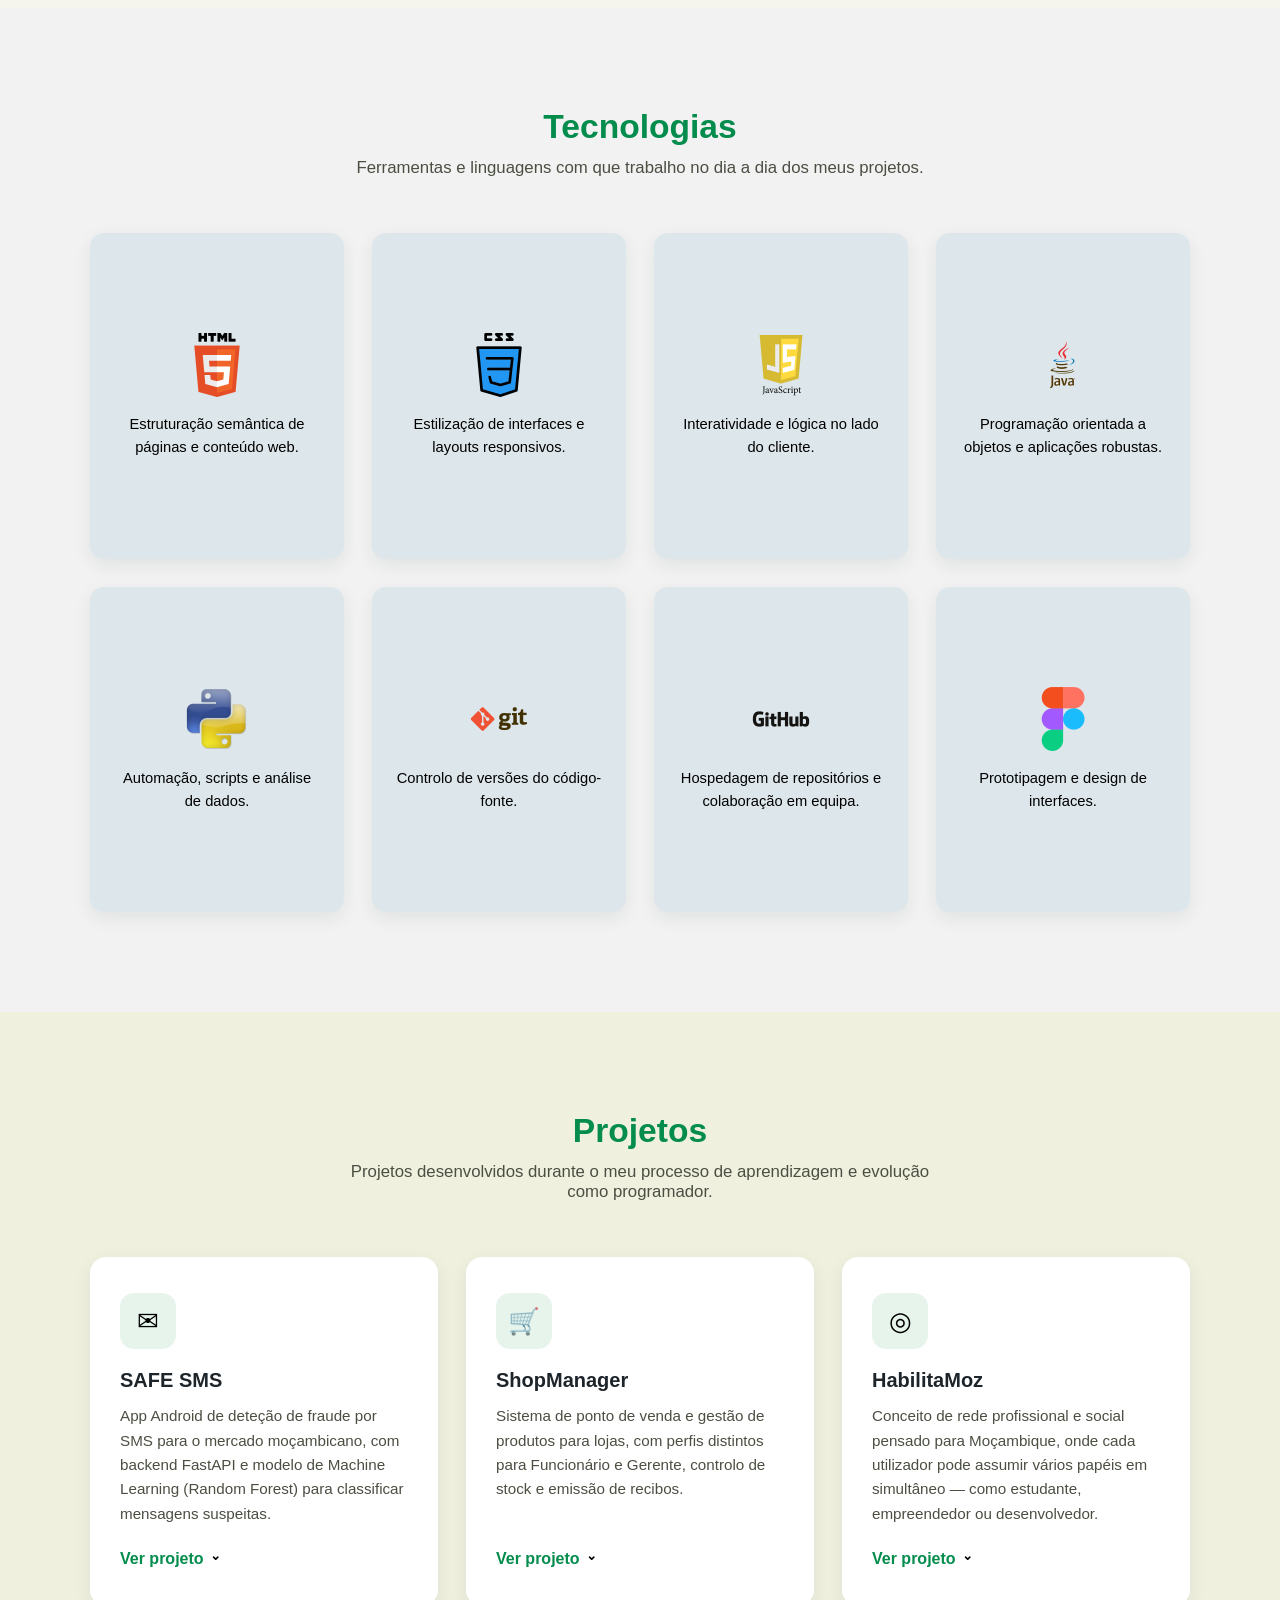
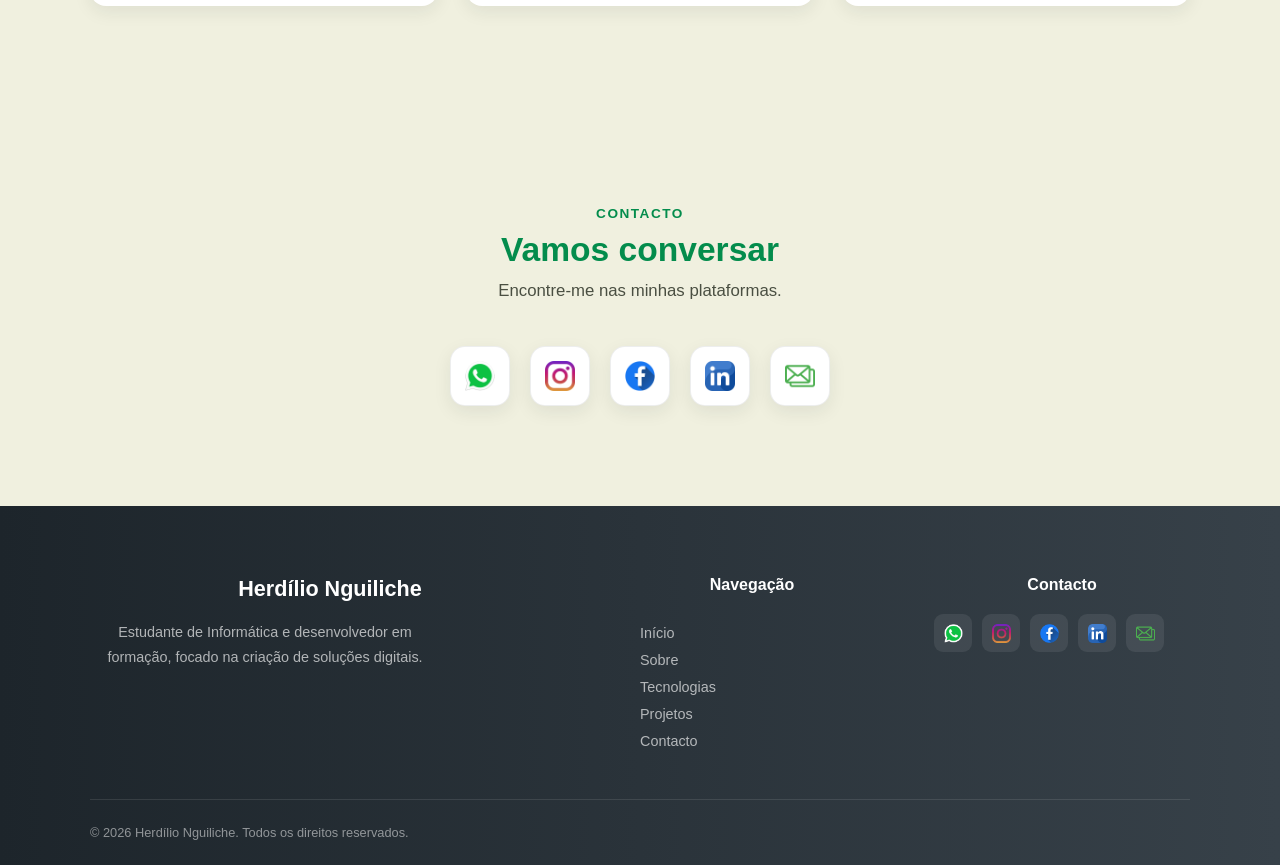
==== commit 1dbd52ed: "contacto" ====
--- a/index.html
+++ b/index.html
@@ -38,7 +38,7 @@
         <section id="home" class="home">
             <div class="container">
                 <h2>Ola!</h2>
-                <h3>Herdilio Sebastiao Nguiliche</h3>
+                <h3 id="typing-name">Herdilio Sebastiao Nguiliche</h3>
                 <p>Estudante de Licenciatura em Informática e desenvolvedor em formação, focado na criação de aplicações web e soluções de software.</p> 
             </div>
         <!-- Sobre mim -->
@@ -56,12 +56,14 @@
                     <p>Sou uma pessoa colaborativa, com facilidade para trabalhar em equipa e motivada por desafios. Gosto de transformar ideias em sites, aplicações e soluções de software, procurando evoluir continuamente como desenvolvedor.</p>
                 </div>
  
-                <div class="sobre-image reveal">
-                    <div class="sobre-image-box">
-                        <!-- Substituir por: <img src="img/perfil.jpg" alt="Herdílio Nguiliche"> -->
-                        <span class="sobre-image-placeholder">Foto</span>
-                    </div>
-                </div>
+               <div class="sobre-image reveal">
+                <div class="sobre-image-box">
+                    <img 
+                        src="imagens/minha_foto.png" 
+                        alt="Fotografia de Herdílio Sebastião Nguiliche"
+                    >
+                </div>
+</div>
  
             </div>
         </section>
@@ -162,7 +164,216 @@
  
             </div>
         </section>
-    </main>
+        
+
+    <!-- ==================== CONTACTO ==================== -->
+
+    <section
+        id="contato"
+        class="contato"
+        aria-labelledby="contato-title"
+    >
+
+        <div class="container">
+
+            <div class="section-header reveal">
+
+                <p class="section-tag">
+                    Contacto
+                </p>
+
+                <h2 id="contato-title">
+                    Vamos conversar
+                </h2>
+
+                <p class="section-description">
+                    Encontre-me nas minhas plataformas.
+                </p>
+
+            </div>
+
+
+            <div class="contato-social reveal">
+
+                <!-- WhatsApp -->
+                <a
+                    href="https://wa.me/258841234567"
+                    class="social-link"
+                    target="_blank"
+                    rel="noopener noreferrer"
+                    aria-label="WhatsApp"
+                >
+                    <img src="icones/what.png" alt="">
+                </a>
+
+
+                <!-- Instagram -->
+                <a
+                    href="#"
+                    class="social-link"
+                    target="_blank"
+                    rel="noopener noreferrer"
+                    aria-label="Instagram"
+                >
+                    <img src="icones/insta.png" alt="">
+                </a>
+
+
+                <!-- Facebook -->
+                <a
+                    href="#"
+                    class="social-link"
+                    target="_blank"
+                    rel="noopener noreferrer"
+                    aria-label="Facebook"
+                >
+                    <img src="icones/face.png" alt="">
+                </a>
+
+
+                <!-- LinkedIn -->
+                <a
+                    href="#"
+                    class="social-link"
+                    target="_blank"
+                    rel="noopener noreferrer"
+                    aria-label="LinkedIn"
+                >
+                    <img src="icones/link.png" alt="">
+                </a>
+
+
+                <!-- Email -->
+                <a
+                    href="mailto:herdilio.dev@gmail.com"
+                    class="social-link"
+                    aria-label="Email"
+                >
+                    <img src="icones/emal.png" alt="">
+                </a>
+
+            </div>
+
+        </div>
+
+    </section>
+
+
+
+        </main>
+       
+    <!-- ==================== FOOTER ==================== -->
+
+    <footer class="footer">
+
+        <div class="container">
+
+            <div class="footer-content">
+
+                <!-- Identidade -->
+                <div class="footer-brand">
+
+                    <a href="#home" class="footer-logo">
+                        Herdílio Nguiliche
+                    </a>
+
+                    <p>
+                        Estudante de Informática e desenvolvedor
+                        em formação, focado na criação de soluções
+                        digitais.
+                    </p>
+
+                </div>
+
+
+                <!-- Navegação -->
+                <nav class="footer-nav" aria-label="Navegação do rodapé">
+
+                    <h3>Navegação</h3>
+
+                    <a href="#home">Início</a>
+                    <a href="#sobre">Sobre</a>
+                    <a href="#tecnologias">Tecnologias</a>
+                    <a href="#projetos">Projetos</a>
+                    <a href="#contato">Contacto</a>
+
+                </nav>
+
+
+                <!-- Redes sociais -->
+                <div class="footer-social">
+
+                    <h3>Contacto</h3>
+
+                    <div class="footer-social-links">
+
+                        <a
+                            href="https://wa.me/258841234567"
+                            target="_blank"
+                            rel="noopener noreferrer"
+                            aria-label="WhatsApp"
+                        >
+                            <img src="icones/what.png" alt="">
+                        </a>
+
+                        <a
+                            href="#"
+                            target="_blank"
+                            rel="noopener noreferrer"
+                            aria-label="Instagram"
+                        >
+                            <img src="icones/insta.png" alt="">
+                        </a>
+
+                        <a
+                            href="#"
+                            target="_blank"
+                            rel="noopener noreferrer"
+                            aria-label="Facebook"
+                        >
+                            <img src="icones/face.png" alt="">
+                        </a>
+
+                        <a
+                            href="#"
+                            target="_blank"
+                            rel="noopener noreferrer"
+                            aria-label="LinkedIn"
+                        >
+                            <img src="icones/link.png" alt="">
+                        </a>
+
+                        <a
+                            href="mailto:herdilio.dev@gmail.com"
+                            aria-label="Email"
+                        >
+                            <img src="icones/emal.png" alt="">
+                        </a>
+
+                    </div>
+
+                </div>
+
+            </div>
+
+
+            <!-- Linha inferior -->
+
+            <div class="footer-bottom">
+
+                <p>
+                    © 2026 Herdílio Nguiliche. Todos os direitos reservados.
+                </p>
+
+                
+
+            </div>
+
+        </div>
+
+    </footer>
+
+
 
     <script src="js/script.js"></script>
 </body>
--- a/css/style.css
+++ b/css/style.css
@@ -1,8 +1,19 @@
+
+@import url('https://fonts.googleapis.com/css2?family=Playfair+Display:ital,wght@0,400..900;1,400..900&display=swap');
+
+/* =========================================================
+   TIPOGRAFIA GLOBAL
+   ========================================================= */
 * {
+    
+    font-optical-sizing: auto;
     margin: 0px;
     padding: 0px;
     box-sizing: border-box;
-}
+    color: #000000;
+    
+}
+
 
 :root {
     --bg-page: #F0F0DF;
@@ -19,6 +30,7 @@
 body {
     background-color: var(--bg-page);
     font-family: Arial, Helvetica, sans-serif;
+    
 }
 
 .container {
@@ -148,27 +160,42 @@
    HOME
    ========================================================= */
 .home {
-    background-color: var(--home-bg);
+    background-image:
+        linear-gradient(
+            90deg,
+            rgba(0, 0, 0, 0.78) 0%,
+            rgba(0, 0, 0, 0.58) 45%,
+            rgba(0, 0, 0, 0.25) 100%
+        ),
+        url("../imagens/fundo.avif");
+
+    background-size: cover;
+    background-position: center;
+    background-repeat: no-repeat;
+
     min-height: calc(100vh - var(--header-height));
-    display: flex;
-    align-items: center;
+
+    display: flex;
+    align-items: center;
+
     position: relative;
     overflow: hidden;
-}
-
-/* Curva que faz o fundo escuro do Home "subir" e dar lugar ao #F0F0DF do Sobre */
-.home-wave {
+    font-family: "Playfair Display", serif;
+}
+/* Camada escura sobre a imagem */
+.home::before {
+    content: "";
     position: absolute;
-    left: 0;
-    bottom: -1px;
-    width: 100%;
-    height: 90px;
-    fill: var(--bg-page);
-    pointer-events: none;
-}
-
+    inset: 0;
+
+    background: rgba(0, 0, 0, 0.65);
+
+    z-index: 0;
+}
 .home .container {
     max-width: 700px;
+    position: relative;
+    z-index: 2;
 }
 
 .home h2 {
@@ -177,12 +204,23 @@
     opacity: 0;
     transform: translateY(20px);
     animation: fade-up 0.7s ease forwards;
+
+}
+.home h2 {
+    font-family: "Playfair Display", serif;
+    font-size: 2.2em;
+    color: var(--accent-green);
+
+    opacity: 0;
+    transform: translateY(20px);
+
+    animation: fade-up 0.7s ease forwards;
 }
 
 .home h3 {
     font-size: 2.8em;
     color: #fff;
-    margin: 10px 0 20px 0;
+    margin: 10px 0 20px;
     opacity: 0;
     transform: translateY(20px);
     animation: fade-up 0.7s ease 0.15s forwards;
@@ -204,12 +242,28 @@
         transform: translateY(0);
     }
 }
-
+#typing-name::after {
+    content: "|";
+    color: var(--accent-green);
+    margin-left: 4px;
+    animation: blink-cursor 0.8s infinite;
+}
+
+@keyframes blink-cursor {
+    0%, 50% {
+        opacity: 1;
+    }
+
+    51%, 100% {
+        opacity: 0;
+    }
+}
 /* =========================================================
    SOBRE
    ========================================================= */
+
 .sobre {
-    background-color: var(--bg-page);
+    background-color: #f5f5ed;
     padding: 100px 0;
 }
 
@@ -219,12 +273,14 @@
     align-items: center;
     gap: 60px;
 }
+
+/* ---------- Texto ---------- */
 
 .section-tag {
     text-transform: uppercase;
     letter-spacing: 1.5px;
     font-size: 0.85em;
-    font-weight: bold;
+    font-weight: 700;
     color: var(--accent-green);
     margin-bottom: 10px;
 }
@@ -238,7 +294,7 @@
 .sobre-text p {
     font-size: 1.05em;
     line-height: 1.7;
-    color: #3a3f36;
+    color: black;
     margin-bottom: 18px;
 }
 
@@ -246,39 +302,45 @@
     margin-bottom: 0;
 }
 
-/* Caixa de imagem — substituir por <img> quando tiveres a foto */
+/* ---------- Imagem ---------- */
+
+.sobre-image {
+    display: flex;
+    justify-content: center;
+    align-items: center;
+}
+
 .sobre-image-box {
-    width: 100%;
-    aspect-ratio: 4 / 5;
-    border-radius: 16px;
+    width: min(100%, 360px);
+    border-radius: 18px;
+    overflow: hidden;
+
     background-color: #e3e3d1;
-    border: 2px dashed #b9b9a2;
-    display: flex;
-    align-items: center;
-    justify-content: center;
-    overflow: hidden;
+
+    box-shadow: 0 20px 45px rgba(0, 0, 0, 0.12);
 }
 
 .sobre-image-box img {
     width: 100%;
-    height: 100%;
-    object-fit: cover;
-    border-radius: 14px;
-}
-
-.sobre-image-placeholder {
-    font-size: 1.1em;
-    color: #8c8c78;
-    font-weight: bold;
-    letter-spacing: 1px;
-    text-transform: uppercase;
-}
-
-/* Animação de revelação ao rolar até à secção */
+    height: auto;
+
+    display: block;
+
+    object-fit: contain;
+}
+.sobre-image-box {
+    width: min(100%, 400px);
+}
+
+/* ---------- Animação ---------- */
+
 .reveal {
     opacity: 0;
     transform: translateY(28px);
-    transition: opacity 0.7s ease, transform 0.7s ease;
+
+    transition:
+        opacity 0.7s ease,
+        transform 0.7s ease;
 }
 
 .reveal.is-visible {
@@ -399,6 +461,7 @@
 /* =========================================================
    PROJETOS
    ========================================================= */
+ /*========================================================= */
 .projetos {
     background-color: var(--bg-page);
     padding: 100px 0;
@@ -406,14 +469,14 @@
  
 .projetos-grid {
     display: grid;
-    grid-template-columns: repeat(3, 1fr);
+    grid-template-columns: repeat(auto-fit, minmax(min(300px, 100%), 1fr));
     gap: 28px;
 }
  
 .projeto-card {
     background-color: #fff;
     border-radius: 16px;
-    padding: 36px 30px;
+    padding: clamp(24px, 4vw, 36px) clamp(20px, 3vw, 30px);
     box-shadow: 0 6px 18px rgba(29, 37, 43, 0.08);
     transition: transform 0.3s ease, box-shadow 0.3s ease;
     display: flex;
@@ -434,21 +497,19 @@
     align-items: center;
     justify-content: center;
     font-size: 1.6em;
-    margin: auto;
     margin-bottom: 20px;
 }
  
 .projeto-card h3 {
     font-size: 1.25em;
     color: var(--header-gradient-start);
-    margin: auto;
     margin-bottom: 12px;
 }
  
 .projeto-card p {
     font-size: 0.95em;
     line-height: 1.6;
-    color: black;
+    color: #4a4f42;
     margin-bottom: 22px;
     flex-grow: 1;
 }
@@ -470,7 +531,7 @@
 /* Ligeiro desfasamento entre os cartões ao revelarem-se */
 .projetos-grid .projeto-card:nth-child(2) { transition-delay: 0.1s; }
 .projetos-grid .projeto-card:nth-child(3) { transition-delay: 0.2s; }
-
+ 
 /* =========================================================
    FOOTER
    ========================================================= */
@@ -634,4 +695,416 @@
         opacity: 1;
         transform: none;
     }
-}+}
+
+/* =========================================================
+   CONTACTO
+   ========================================================= */
+
+.contato {
+    background-color: var(--bg-page);
+    padding: 100px 0;
+}
+
+
+/* =========================================================
+   CABEÇALHO
+   ========================================================= */
+
+.contato .section-header {
+    margin-bottom: 45px;
+}
+
+
+/* =========================================================
+   ÍCONES SOCIAIS
+   ========================================================= */
+
+.contato-social {
+    display: flex;
+    align-items: center;
+    justify-content: center;
+    gap: 20px;
+}
+
+
+/* =========================================================
+   BOTÃO SOCIAL
+   ========================================================= */
+
+.social-link {
+    width: 60px;
+    height: 60px;
+
+    display: flex;
+    align-items: center;
+    justify-content: center;
+
+    background-color: #ffffff;
+
+    border: 1px solid rgba(29, 37, 43, 0.08);
+    border-radius: 15px;
+
+    box-shadow:
+        0 6px 18px rgba(29, 37, 43, 0.08);
+
+    transition:
+        transform 0.3s ease,
+        box-shadow 0.3s ease,
+        border-color 0.3s ease;
+}
+
+
+/* =========================================================
+   ÍCONE
+   ========================================================= */
+
+.social-link img {
+    width: 30px;
+    height: 30px;
+
+    object-fit: contain;
+
+    display: block;
+
+    transition:
+        transform 0.3s ease;
+}
+
+
+/* =========================================================
+   HOVER
+   ========================================================= */
+
+.social-link:hover {
+    transform: translateY(-6px);
+
+    border-color: var(--accent-green);
+
+    box-shadow:
+        0 12px 25px rgba(3, 140, 76, 0.18);
+}
+
+
+.social-link:hover img {
+    transform: scale(1.12);
+}
+
+
+/* =========================================================
+   ACESSIBILIDADE
+   ========================================================= */
+
+.social-link:focus-visible {
+    outline: 3px solid rgba(3, 140, 76, 0.25);
+    outline-offset: 4px;
+}
+
+
+/* =========================================================
+   TABLET / MOBILE
+   ========================================================= */
+
+@media (max-width: 768px) {
+
+    .contato {
+        padding: 70px 0;
+    }
+
+    .contato-social {
+        gap: 16px;
+    }
+
+    .social-link {
+        width: 54px;
+        height: 54px;
+    }
+
+    .social-link img {
+        width: 26px;
+        height: 26px;
+    }
+
+}
+
+
+/* =========================================================
+   ECRÃS PEQUENOS
+   ========================================================= */
+
+@media (max-width: 480px) {
+
+    .contato {
+        padding: 60px 0;
+    }
+
+    .contato-social {
+        gap: 12px;
+    }
+
+    .social-link {
+        width: 48px;
+        height: 48px;
+        border-radius: 12px;
+    }
+
+    .social-link img {
+        width: 23px;
+        height: 23px;
+    }
+
+}
+
+
+/* =========================================================
+   FOOTER
+   ========================================================= */
+
+.footer {
+    background-color: var(--header-gradient-start);
+    color: #ffffff;
+
+    padding: 70px 0 25px;
+}
+
+
+/* =========================================================
+   CONTEÚDO PRINCIPAL
+   ========================================================= */
+
+.footer-content {
+    display: grid;
+
+    grid-template-columns:
+        1.5fr
+        0.7fr
+        0.8fr;
+
+    gap: 70px;
+
+    padding-bottom: 50px;
+}
+
+
+/* =========================================================
+   MARCA
+   ========================================================= */
+
+.footer-logo {
+    display: inline-block;
+
+    margin-bottom: 18px;
+
+    color: #ffffff;
+
+    font-size: 1.35rem;
+    font-weight: 700;
+
+    text-decoration: none;
+}
+
+
+.footer-brand p {
+    max-width: 350px;
+
+    color: rgba(255, 255, 255, 0.65);
+
+    line-height: 1.7;
+
+    font-size: 0.9rem;
+}
+
+
+/* =========================================================
+   TÍTULOS
+   ========================================================= */
+
+.footer h3 {
+    margin-bottom: 20px;
+
+    color: #ffffff;
+
+    font-size: 1rem;
+}
+
+
+/* =========================================================
+   NAVEGAÇÃO
+   ========================================================= */
+
+.footer-nav {
+    display: flex;
+    flex-direction: column;
+
+    gap: 11px;
+}
+
+
+.footer-nav a {
+    width: fit-content;
+
+    color: rgba(255, 255, 255, 0.65);
+
+    font-size: 0.9rem;
+
+    text-decoration: none;
+
+    transition:
+        color 0.25s ease,
+        transform 0.25s ease;
+}
+
+
+.footer-nav a:hover {
+    color: #ffffff;
+
+    transform: translateX(4px);
+}
+
+
+/* =========================================================
+   REDES SOCIAIS
+   ========================================================= */
+
+.footer-social-links {
+    display: flex;
+
+    align-items: center;
+
+    gap: 10px;
+}
+
+
+.footer-social-links a {
+    width: 38px;
+    height: 38px;
+
+    display: flex;
+    align-items: center;
+    justify-content: center;
+
+    border-radius: 9px;
+
+    background-color:
+        rgba(255, 255, 255, 0.08);
+
+    transition:
+        transform 0.25s ease,
+        background-color 0.25s ease;
+}
+
+
+.footer-social-links a:hover {
+    transform: translateY(-4px);
+
+    background-color:
+        var(--accent-green);
+}
+
+
+.footer-social-links img {
+    width: 19px;
+    height: 19px;
+
+    object-fit: contain;
+}
+
+
+/* =========================================================
+   PARTE INFERIOR
+   ========================================================= */
+
+.footer-bottom {
+    display: flex;
+
+    align-items: center;
+    justify-content: space-between;
+
+    gap: 20px;
+
+    padding-top: 25px;
+
+    border-top:
+        1px solid rgba(255, 255, 255, 0.1);
+}
+
+
+.footer-bottom p {
+    margin: 0;
+
+    color: rgba(255, 255, 255, 0.5);
+
+    font-size: 0.8rem;
+}
+
+
+.footer-bottom a {
+    color: rgba(255, 255, 255, 0.65);
+
+    font-size: 0.8rem;
+
+    text-decoration: none;
+
+    transition:
+        color 0.25s ease;
+}
+
+
+.footer-bottom a:hover {
+    color: #ffffff;
+}
+
+
+/* =========================================================
+   TABLET
+   ========================================================= */
+
+@media (max-width: 900px) {
+
+    .footer-content {
+        grid-template-columns:
+            1fr 1fr;
+
+        gap: 45px;
+    }
+
+    .footer-brand {
+        grid-column: 1 / -1;
+    }
+
+}
+
+
+/* =========================================================
+   MOBILE
+   ========================================================= */
+
+@media (max-width: 600px) {
+
+    .footer {
+        padding-top: 55px;
+    }
+
+    .footer-content {
+        grid-template-columns: 1fr;
+
+        gap: 35px;
+
+        padding-bottom: 35px;
+    }
+
+    .footer-brand {
+        grid-column: auto;
+    }
+
+    .footer-bottom {
+        flex-direction: column;
+
+        align-items: flex-start;
+
+        gap: 12px;
+    }
+
+}
+
+
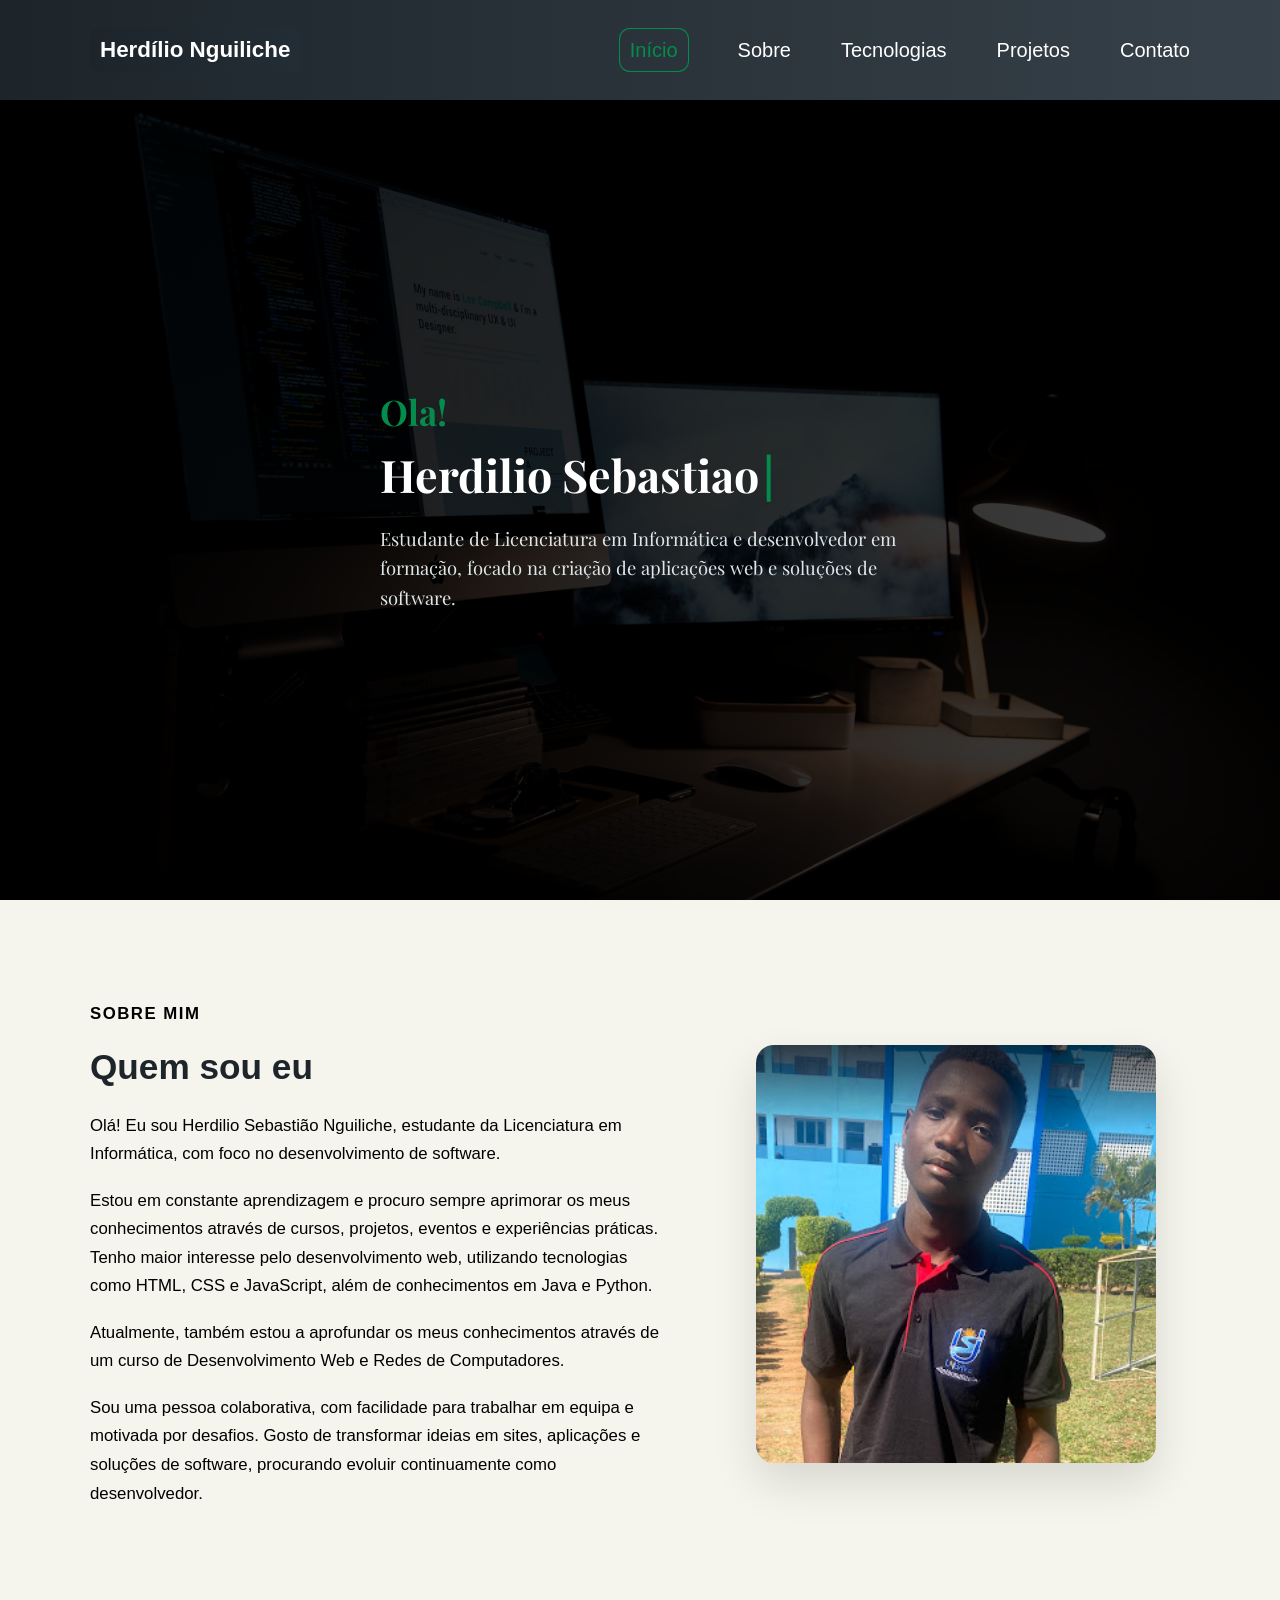
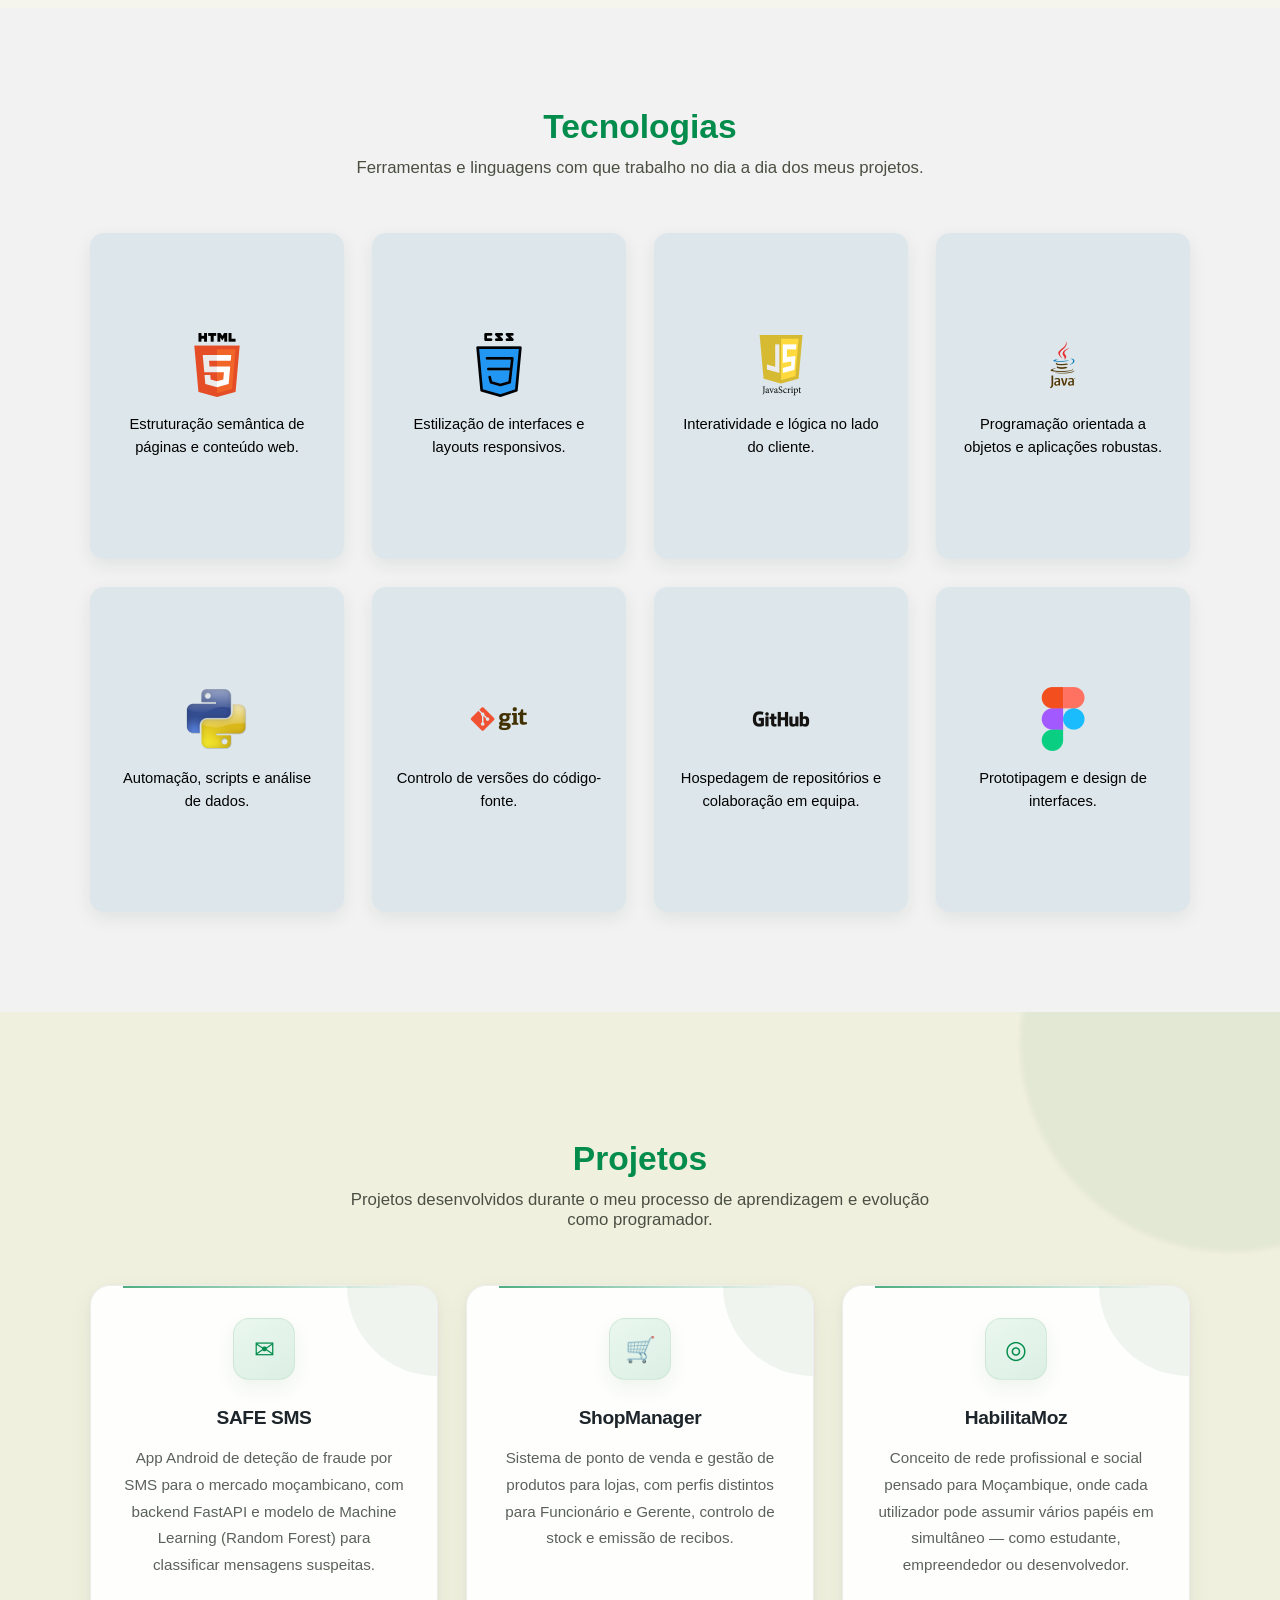
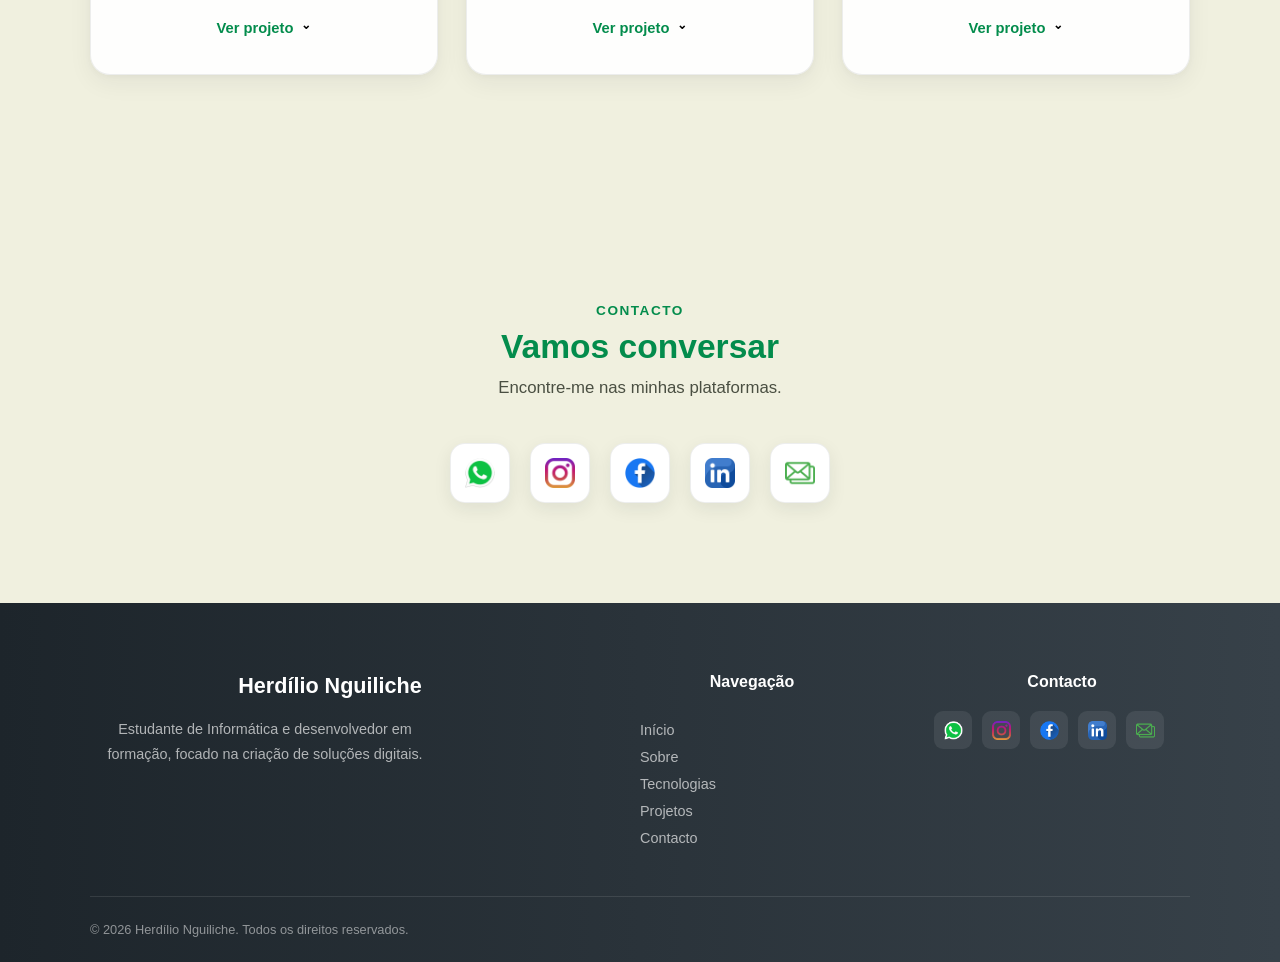
==== commit ea1b1494: "contactos" ====
--- a/index.html
+++ b/index.html
@@ -197,7 +197,7 @@
 
                 <!-- WhatsApp -->
                 <a
-                    href="https://wa.me/258841234567"
+                    href="https://wa.me/866835760"
                     class="social-link"
                     target="_blank"
                     rel="noopener noreferrer"
@@ -209,7 +209,7 @@
 
                 <!-- Instagram -->
                 <a
-                    href="#"
+                    href="https://www.instagram.com/herdiliosebastiao/"
                     class="social-link"
                     target="_blank"
                     rel="noopener noreferrer"
@@ -221,7 +221,7 @@
 
                 <!-- Facebook -->
                 <a
-                    href="#"
+                    href="https://www.facebook.com/herdiliosebastiao.nguiliche"
                     class="social-link"
                     target="_blank"
                     rel="noopener noreferrer"
--- a/css/style.css
+++ b/css/style.css
@@ -458,80 +458,428 @@
 .tech-grid .tech-card:nth-child(8) { transition-delay: 0.35s; }
 
 
-/* =========================================================
-   PROJETOS
-   ========================================================= */
- /*========================================================= */
+
+/* =========================================================
+   PROJETOS — SECÇÃO PRINCIPAL
+   ========================================================= */
+
 .projetos {
-    background-color: var(--bg-page);
-    padding: 100px 0;
-}
- 
+    position: relative;
+    background: var(--bg-page);
+    padding: clamp(80px, 10vw, 130px) 0;
+    overflow: hidden;
+}
+
+/* Elemento decorativo subtil no fundo */
+.projetos::before {
+    content: "";
+    position: absolute;
+    width: 420px;
+    height: 420px;
+    top: -180px;
+    right: -160px;
+    background: rgba(46, 125, 50, 0.06);
+    border-radius: 50%;
+    filter: blur(2px);
+    pointer-events: none;
+}
+
+
+/* =========================================================
+   GRID
+   ========================================================= */
+
 .projetos-grid {
+    position: relative;
     display: grid;
-    grid-template-columns: repeat(auto-fit, minmax(min(300px, 100%), 1fr));
+    grid-template-columns: repeat(3, minmax(0, 1fr));
     gap: 28px;
-}
- 
+    z-index: 1;
+}
+
+
+/* =========================================================
+   CARD
+   ========================================================= */
+
 .projeto-card {
-    background-color: #fff;
-    border-radius: 16px;
-    padding: clamp(24px, 4vw, 36px) clamp(20px, 3vw, 30px);
-    box-shadow: 0 6px 18px rgba(29, 37, 43, 0.08);
-    transition: transform 0.3s ease, box-shadow 0.3s ease;
+    position: relative;
+    isolation: isolate;
+
     display: flex;
     flex-direction: column;
-}
- 
+
+    min-height: 390px;
+
+    padding: 32px;
+
+    background: rgba(255, 255, 255, 0.92);
+
+    border: 1px solid rgba(29, 37, 43, 0.08);
+    border-radius: 20px;
+
+    box-shadow:
+        0 8px 25px rgba(29, 37, 43, 0.06),
+        0 2px 6px rgba(29, 37, 43, 0.03);
+
+    overflow: hidden;
+
+    transition:
+        transform 0.4s cubic-bezier(0.22, 1, 0.36, 1),
+        box-shadow 0.4s ease,
+        border-color 0.4s ease;
+}
+
+
+/* Linha decorativa superior */
+.projeto-card::before {
+    content: "";
+    position: absolute;
+    top: 0;
+    left: 32px;
+    right: 32px;
+
+    height: 2px;
+
+    background: linear-gradient(
+        90deg,
+        var(--accent-green),
+        transparent
+    );
+
+    opacity: 0.7;
+}
+
+
+/* Brilho subtil ao passar o mouse */
+.projeto-card::after {
+    content: "";
+    position: absolute;
+    width: 180px;
+    height: 180px;
+
+    top: -90px;
+    right: -90px;
+
+    background: rgba(46, 125, 50, 0.07);
+    border-radius: 50%;
+
+    transition: transform 0.5s ease;
+    z-index: -1;
+}
+
+
+/* =========================================================
+   HOVER
+   ========================================================= */
+
 .projeto-card:hover {
-    transform: translateY(-6px);
-    box-shadow: 0 14px 28px rgba(29, 37, 43, 0.14);
-}
- 
+    transform: translateY(-10px);
+
+    border-color: rgba(46, 125, 50, 0.22);
+
+    box-shadow:
+        0 22px 45px rgba(29, 37, 43, 0.11),
+        0 5px 12px rgba(29, 37, 43, 0.05);
+}
+
+.projeto-card:hover::after {
+    transform: scale(1.35);
+}
+
+
+/* =========================================================
+   ÍCONE
+   ========================================================= */
+
 .projeto-icon {
-    width: 56px;
-    height: 56px;
-    border-radius: 14px;
-    background-color: #e6f4ec;
+    width: 62px;
+    height: 62px;
+
     display: flex;
     align-items: center;
     justify-content: center;
-    font-size: 1.6em;
-    margin-bottom: 20px;
-}
- 
+
+    margin-bottom: 26px;
+
+    border-radius: 16px;
+
+    background: linear-gradient(
+        145deg,
+        #eaf7ef,
+        #dcefe4
+    );
+
+    border: 1px solid rgba(46, 125, 50, 0.10);
+
+    color: var(--accent-green);
+
+    font-size: 1.55rem;
+
+    box-shadow:
+        0 8px 18px rgba(46, 125, 50, 0.08);
+
+    transition:
+        transform 0.35s ease,
+        box-shadow 0.35s ease;
+}
+
+.projeto-card:hover .projeto-icon {
+    transform: translateY(-3px) scale(1.05);
+
+    box-shadow:
+        0 12px 24px rgba(46, 125, 50, 0.14);
+}
+
+
+/* =========================================================
+   TÍTULO
+   ========================================================= */
+
 .projeto-card h3 {
-    font-size: 1.25em;
+    margin: 0 0 14px;
+
+    font-size: clamp(1.15rem, 1.5vw, 1.35rem);
+
+    font-weight: 700;
+
+    line-height: 1.3;
+
+    letter-spacing: -0.02em;
+
     color: var(--header-gradient-start);
-    margin-bottom: 12px;
-}
- 
+}
+
+
+/* =========================================================
+   DESCRIÇÃO
+   ========================================================= */
+
 .projeto-card p {
-    font-size: 0.95em;
-    line-height: 1.6;
-    color: #4a4f42;
-    margin-bottom: 22px;
+    margin: 0 0 28px;
+
     flex-grow: 1;
-}
- 
+
+    color: #5b6259;
+
+    font-size: 0.95rem;
+
+    line-height: 1.75;
+}
+
+
+/* =========================================================
+   LINK
+   ========================================================= */
+
 .projeto-link {
-    font-weight: bold;
-    color: var(--accent-green);
-    text-decoration: none;
+    position: relative;
+
+    width: fit-content;
+
     display: inline-flex;
     align-items: center;
-    gap: 6px;
-    transition: gap 0.25s ease;
-}
- 
+    gap: 8px;
+
+    padding-bottom: 4px;
+
+    color: var(--accent-green);
+
+    font-size: 0.92rem;
+    font-weight: 700;
+
+    text-decoration: none;
+
+    transition:
+        gap 0.3s ease,
+        color 0.3s ease;
+}
+
+
+/* Linha abaixo do link */
+.projeto-link::after {
+    content: "";
+
+    position: absolute;
+
+    left: 0;
+    bottom: 0;
+
+    width: 0;
+    height: 1.5px;
+
+    background: currentColor;
+
+    transition: width 0.3s ease;
+}
+
 .projeto-link:hover {
-    gap: 10px;
-}
- 
-/* Ligeiro desfasamento entre os cartões ao revelarem-se */
-.projetos-grid .projeto-card:nth-child(2) { transition-delay: 0.1s; }
-.projetos-grid .projeto-card:nth-child(3) { transition-delay: 0.2s; }
- 
+    gap: 12px;
+}
+
+.projeto-link:hover::after {
+    width: 100%;
+}
+
+
+/* =========================================================
+   SETA
+   ========================================================= */
+
+.projeto-link span {
+    display: inline-block;
+
+    transition: transform 0.3s ease;
+}
+
+.projeto-link:hover span {
+    transform: translateX(3px);
+}
+
+
+/* =========================================================
+   ANIMAÇÃO DE ENTRADA
+   ========================================================= */
+
+.projetos-grid .projeto-card:nth-child(1) {
+    transition-delay: 0s;
+}
+
+.projetos-grid .projeto-card:nth-child(2) {
+    transition-delay: 0.08s;
+}
+
+.projetos-grid .projeto-card:nth-child(3) {
+    transition-delay: 0.16s;
+}
+
+.projetos-grid .projeto-card:nth-child(4) {
+    transition-delay: 0.24s;
+}
+
+.projetos-grid .projeto-card:nth-child(5) {
+    transition-delay: 0.32s;
+}
+
+.projetos-grid .projeto-card:nth-child(6) {
+    transition-delay: 0.40s;
+}
+
+
+/* =========================================================
+   TABLET
+   ========================================================= */
+
+@media (max-width: 1000px) {
+
+    .projetos-grid {
+        grid-template-columns: repeat(2, minmax(0, 1fr));
+    }
+
+}
+
+
+/* =========================================================
+   MOBILE
+   ========================================================= */
+
+@media (max-width: 650px) {
+
+    .projetos {
+        padding: 75px 0;
+    }
+
+    .projetos-grid {
+        grid-template-columns: 1fr;
+        gap: 20px;
+    }
+
+    .projeto-card {
+        min-height: auto;
+        padding: 26px;
+        border-radius: 18px;
+    }
+
+    .projeto-card::before {
+        left: 26px;
+        right: 26px;
+    }
+
+    .projeto-icon {
+        width: 56px;
+        height: 56px;
+        margin-bottom: 22px;
+    }
+
+}
+
+
+/* =========================================================
+   ACESSIBILIDADE
+   ========================================================= */
+
+@media (prefers-reduced-motion: reduce) {
+
+    .projeto-card,
+    .projeto-icon,
+    .projeto-link,
+    .projeto-link span,
+    .projeto-link::after,
+    .projeto-card::after {
+        transition: none;
+    }
+
+}
+
+
+/* =========================================================
+   CONTEÚDO DO PROJETO — CENTRALIZADO
+   ========================================================= */
+
+.projeto-card {
+    text-align: center;
+}
+
+
+/* =========================================================
+   ÍCONE
+   ========================================================= */
+
+.projeto-icon {
+    margin-left: auto;
+    margin-right: auto;
+}
+
+
+/* =========================================================
+   TÍTULO
+   ========================================================= */
+
+.projeto-card h3 {
+    text-align: center;
+}
+
+
+/* =========================================================
+   DESCRIÇÃO
+   ========================================================= */
+
+.projeto-card p {
+    text-align: center;
+}
+
+
+/* =========================================================
+   VER PROJETO
+   ========================================================= */
+
+.projeto-link {
+    margin-left: auto;
+    margin-right: auto;
+    justify-content: center;
+}
+
+
 /* =========================================================
    FOOTER
    ========================================================= */
@@ -855,6 +1203,26 @@
 
 }
 
+/* =========================================================
+   HOVER — SOMBRA MAIS PROFUNDA
+   ========================================================= */
+
+.social-link:hover {
+    transform: translateY(-8px);
+
+    border-color: var(--accent-green);
+
+    box-shadow:
+        1px 20px 45px rgba(3, 140, 76, 0.22),
+        1px 8px 18px rgba(29, 37, 43, 0.12);
+}
+
+
+.social-link:hover img {
+    transform: scale(1.15);
+}
+
+
 
 /* =========================================================
    FOOTER
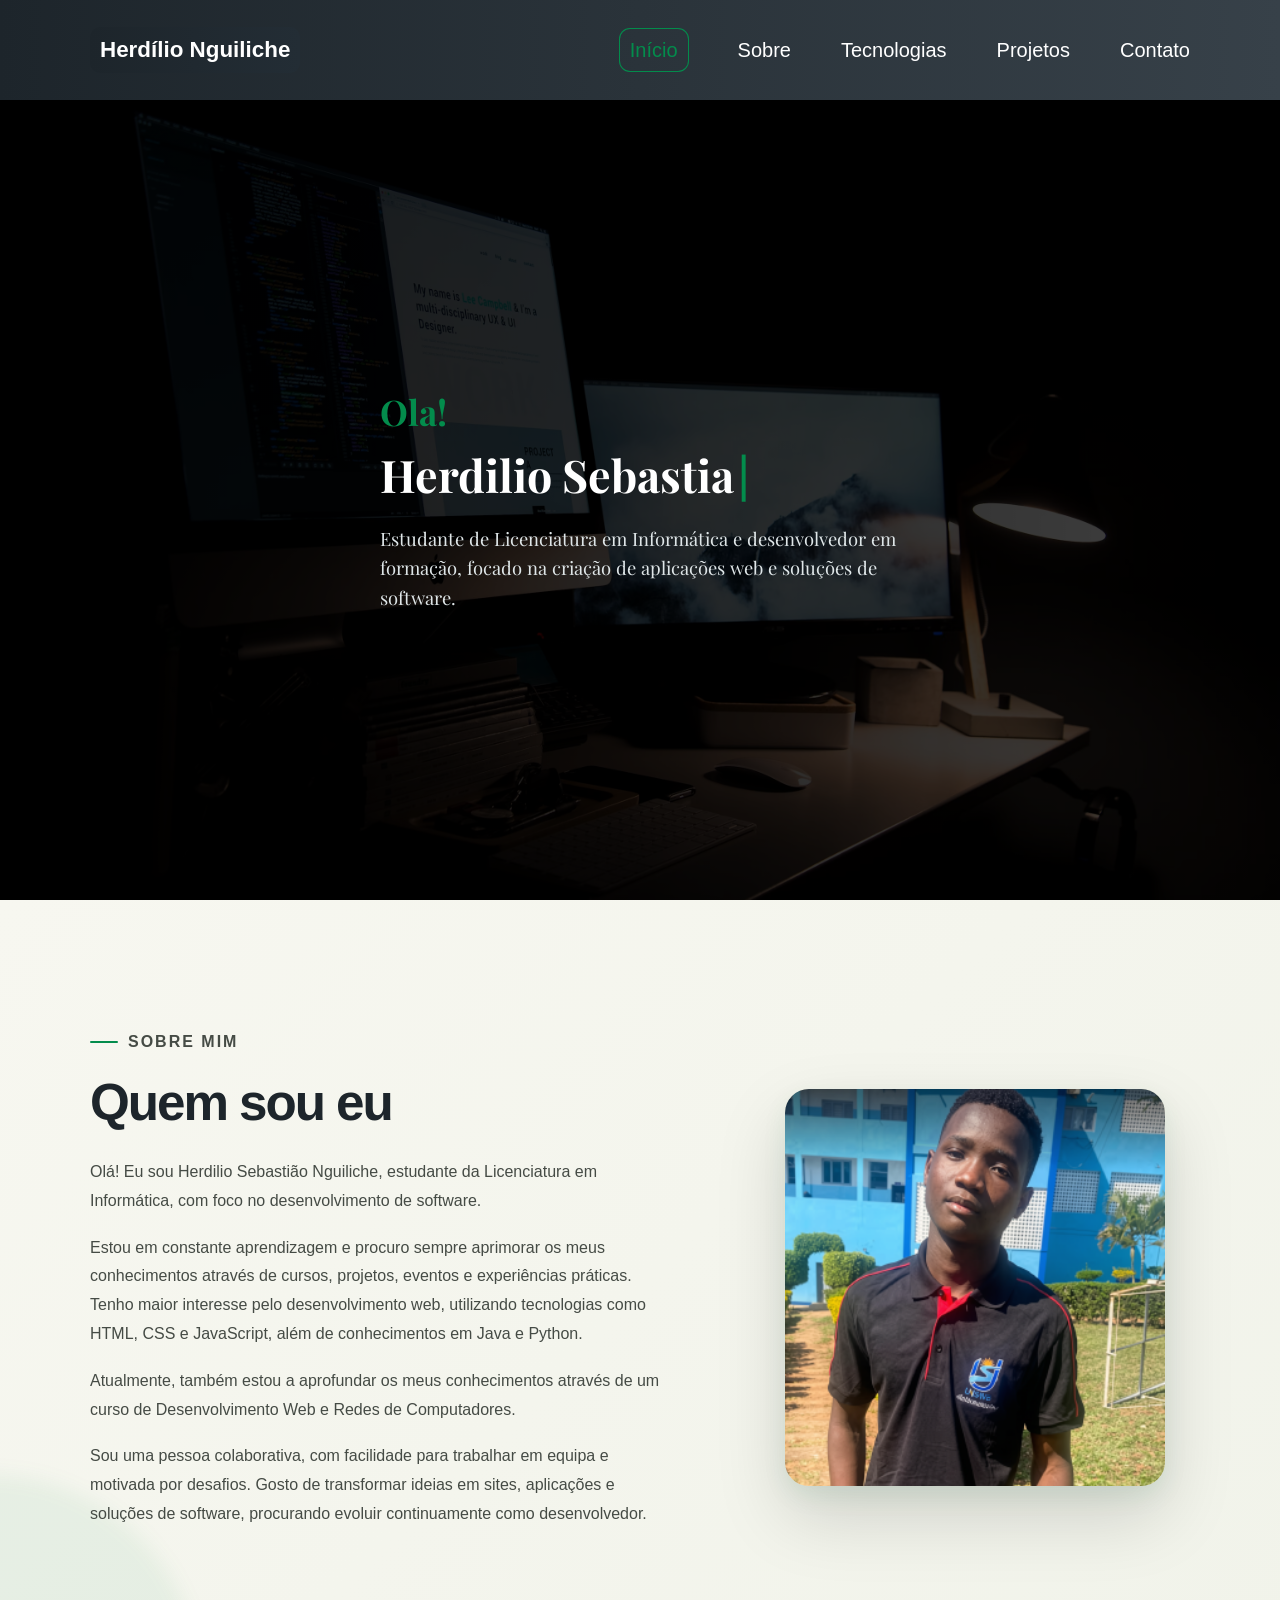
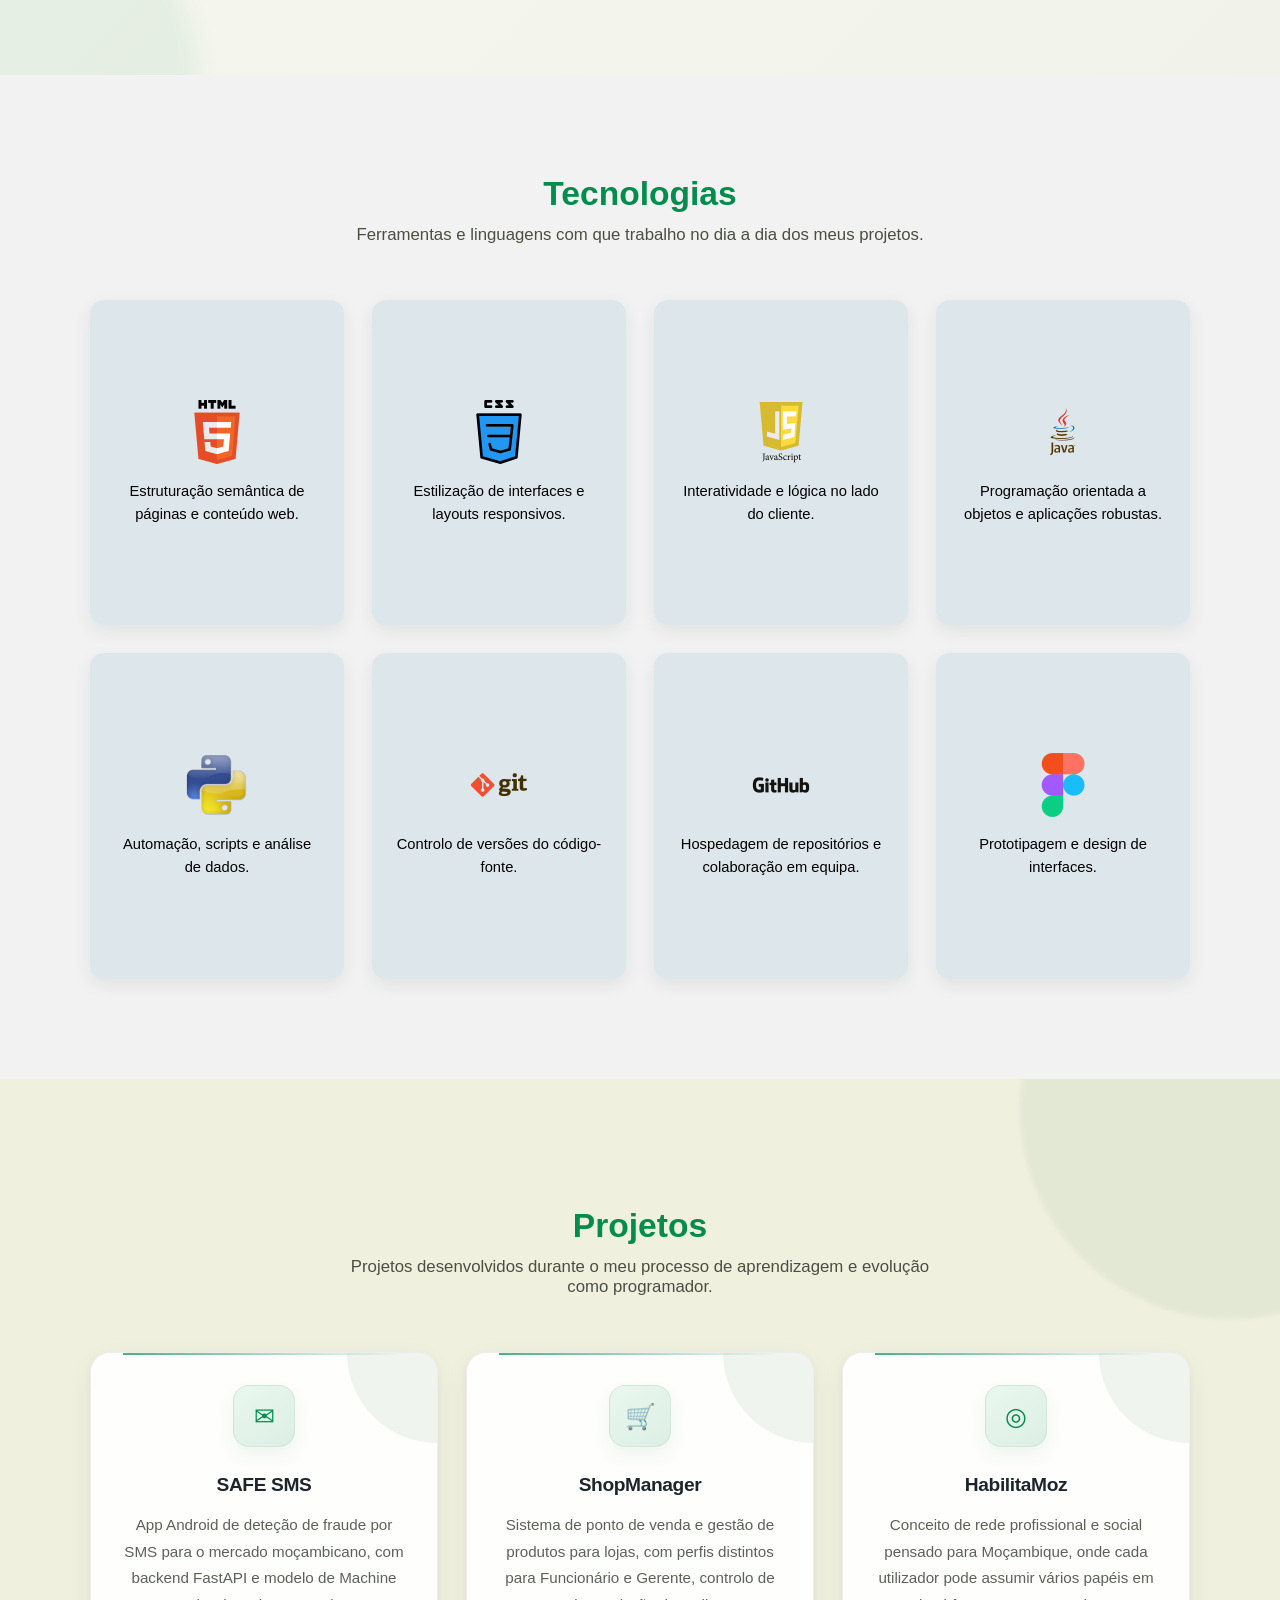
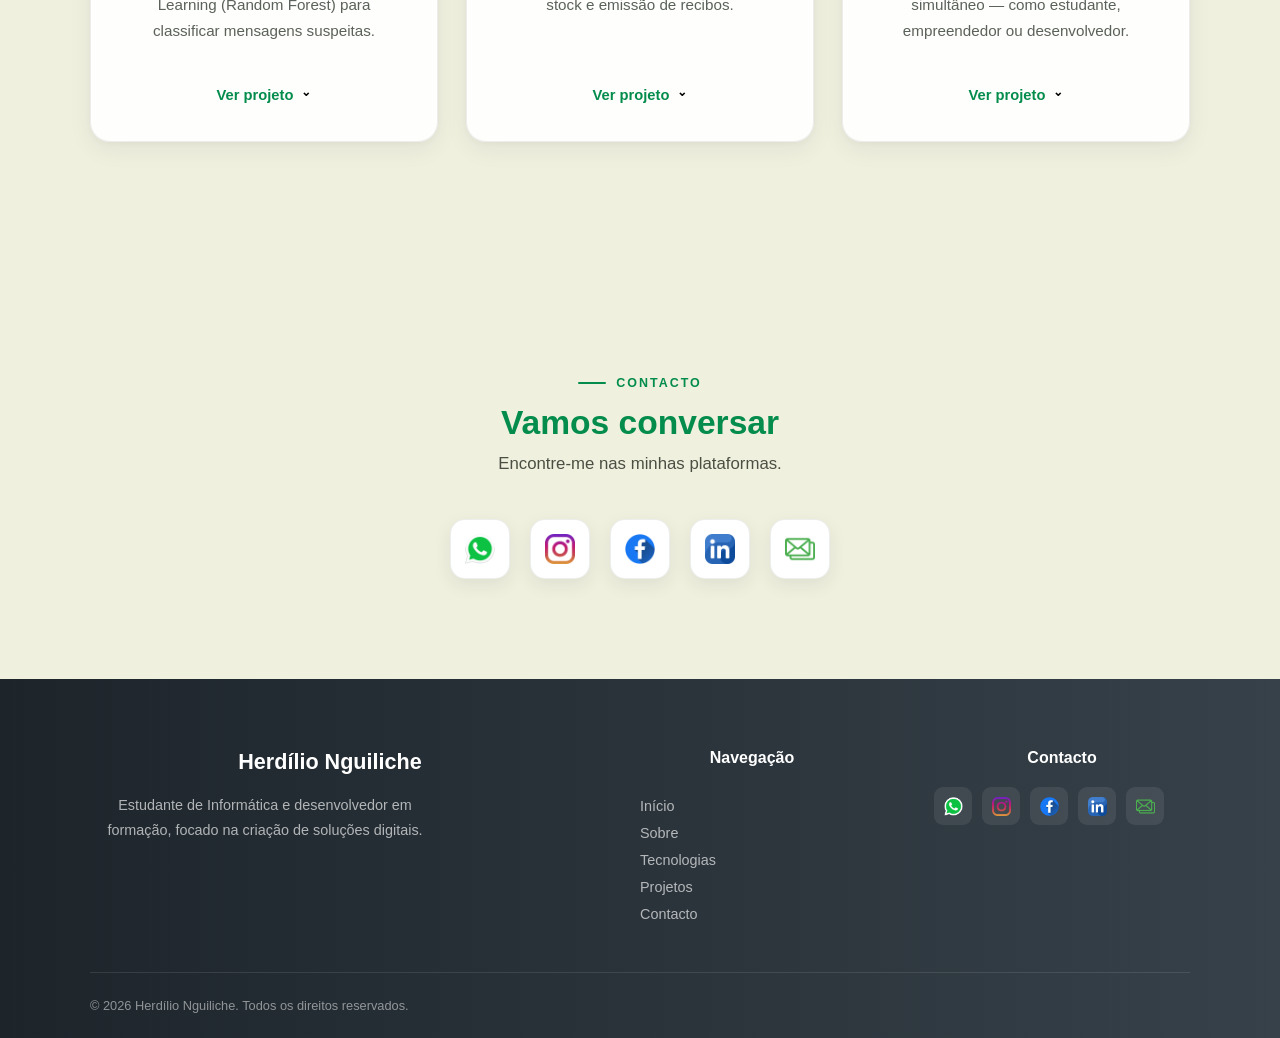
==== commit e3b82c15: "s" ====
--- a/index.html
+++ b/index.html
@@ -59,7 +59,7 @@
                <div class="sobre-image reveal">
                 <div class="sobre-image-box">
                     <img 
-                        src="imagens/minha_foto.png" 
+                        src="imagens/eu.png" 
                         alt="Fotografia de Herdílio Sebastião Nguiliche"
                     >
                 </div>
@@ -245,7 +245,7 @@
 
                 <!-- Email -->
                 <a
-                    href="mailto:herdilio.dev@gmail.com"
+                    href="mailto:nguilicheherdilioseabastiao@gmail.com"
                     class="social-link"
                     aria-label="Email"
                 >
--- a/css/style.css
+++ b/css/style.css
@@ -258,98 +258,608 @@
         opacity: 0;
     }
 }
-/* =========================================================
-   SOBRE
+
+/* =========================================================
+   SOBRE — SECÇÃO
    ========================================================= */
 
 .sobre {
-    background-color: #f5f5ed;
-    padding: 100px 0;
-}
+    position: relative;
+    padding: clamp(80px, 10vw, 130px) 0;
+
+    background:
+        linear-gradient(
+            135deg,
+            #f7f7f0 0%,
+            #f1f3ea 100%
+        );
+
+    overflow: hidden;
+}
+
+
+/* Elemento decorativo de fundo */
+
+.sobre::before {
+    content: "";
+
+    position: absolute;
+
+    width: 420px;
+    height: 420px;
+
+    left: -220px;
+    bottom: -220px;
+
+    border-radius: 50%;
+
+    background: rgba(3, 140, 76, 0.06);
+
+    filter: blur(10px);
+
+    pointer-events: none;
+}
+
+
+/* =========================================================
+   GRID
+   ========================================================= */
 
 .sobre-grid {
+    position: relative;
+
     display: grid;
-    grid-template-columns: 1.1fr 0.9fr;
+
+    grid-template-columns: minmax(0, 1.15fr) minmax(320px, 0.85fr);
+
     align-items: center;
-    gap: 60px;
-}
-
-/* ---------- Texto ---------- */
+
+    gap: clamp(50px, 7vw, 100px);
+
+    z-index: 1;
+}
+
+
+/* =========================================================
+   TAG
+   ========================================================= */
 
 .section-tag {
+    position: relative;
+
+    display: inline-flex;
+    align-items: center;
+    gap: 10px;
+
+    margin-bottom: 14px;
+
     text-transform: uppercase;
-    letter-spacing: 1.5px;
-    font-size: 0.85em;
+
+    letter-spacing: 2px;
+
+    font-size: 0.78rem;
+
+    font-weight: 800;
+
+    color: var(--accent-green);
+}
+
+
+/* Pequeno indicador */
+
+.section-tag::before {
+    content: "";
+
+    width: 28px;
+    height: 2px;
+
+    background: var(--accent-green);
+
+    border-radius: 10px;
+}
+
+
+/* =========================================================
+   TÍTULO
+   ========================================================= */
+
+.sobre-text h2 {
+    max-width: 680px;
+
+    margin: 0 0 28px;
+
+    color: var(--header-gradient-start);
+
+    font-size: clamp(2.2rem, 4vw, 3.6rem);
+
+    line-height: 1.08;
+
+    letter-spacing: -0.04em;
+
+    font-weight: 800;
+}
+
+
+/* Destaque do título */
+
+.sobre-text h2 span {
+    display: block;
+
+    color: var(--accent-green);
+}
+
+
+/* =========================================================
+   TEXTO
+   ========================================================= */
+
+.sobre-text p {
+    max-width: 720px;
+
+    margin: 0 0 18px;
+
+    color: #454b45;
+
+    font-size: 1rem;
+
+    line-height: 1.8;
+}
+
+
+/* Primeiro parágrafo */
+
+.sobre-text .sobre-intro {
+    font-size: 1.08rem;
+
+    color: #303630;
+}
+
+
+/* Destaques */
+
+.sobre-text strong {
+    color: var(--header-gradient-start);
+
     font-weight: 700;
+}
+
+
+/* =========================================================
+   ESTATÍSTICAS
+   ========================================================= */
+
+.sobre-stats {
+    display: flex;
+
+    align-items: stretch;
+
+    margin-top: 38px;
+
+    border-top: 1px solid rgba(29, 37, 43, 0.10);
+
+    padding-top: 24px;
+}
+
+
+.sobre-stat {
+    display: flex;
+
+    flex-direction: column;
+
+    padding: 0 28px;
+
+    border-right: 1px solid rgba(29, 37, 43, 0.10);
+}
+
+
+.sobre-stat:first-child {
+    padding-left: 0;
+}
+
+
+.sobre-stat:last-child {
+    border-right: none;
+}
+
+
+.sobre-stat strong {
+    margin-bottom: 4px;
+
     color: var(--accent-green);
-    margin-bottom: 10px;
-}
-
-.sobre-text h2 {
-    font-size: 2.2em;
-    color: var(--header-gradient-start);
-    margin-bottom: 25px;
-}
-
-.sobre-text p {
-    font-size: 1.05em;
-    line-height: 1.7;
-    color: black;
-    margin-bottom: 18px;
-}
-
-.sobre-text p:last-child {
-    margin-bottom: 0;
-}
-
-/* ---------- Imagem ---------- */
+
+    font-size: 1.15rem;
+
+    font-weight: 800;
+}
+
+
+.sobre-stat span {
+    color: #6b716b;
+
+    font-size: 0.78rem;
+
+    text-transform: uppercase;
+
+    letter-spacing: 0.7px;
+}
+
+
+/* =========================================================
+   ÁREA DA FOTOGRAFIA
+   ========================================================= */
 
 .sobre-image {
+    position: relative;
+
     display: flex;
+
+    align-items: center;
+
     justify-content: center;
-    align-items: center;
-}
+
+    min-height: 480px;
+}
+
+
+/* =========================================================
+   DECORAÇÃO ATRÁS DA FOTO
+   ========================================================= */
+
+.sobre-image-decoration {
+    position: absolute;
+
+    width: 330px;
+    height: 390px;
+
+    border: 2px solid rgba(3, 140, 76, 0.22);
+
+    border-radius: 28px;
+
+    transform: rotate(7deg);
+
+    animation: photoFrameFloat 6s ease-in-out infinite;
+
+    z-index: 0;
+}
+
+
+.sobre-image-decoration::before {
+    content: "";
+
+    position: absolute;
+
+    inset: 14px;
+
+    border: 1px dashed rgba(3, 140, 76, 0.15);
+
+    border-radius: 20px;
+}
+
+
+/* =========================================================
+   CAIXA DA FOTO
+   ========================================================= */
 
 .sobre-image-box {
-    width: min(100%, 360px);
-    border-radius: 18px;
+    position: relative;
+
+    width: min(100%, 380px);
+
+    border-radius: 24px;
+
     overflow: hidden;
 
-    background-color: #e3e3d1;
-
-    box-shadow: 0 20px 45px rgba(0, 0, 0, 0.12);
-}
+    background: #e3e3d1;
+
+    box-shadow:
+        0 30px 70px rgba(0, 0, 0, 0.15),
+        0 10px 25px rgba(3, 140, 76, 0.08);
+
+    z-index: 1;
+
+    animation: photoFloat 5s ease-in-out infinite;
+
+    transition:
+        transform 0.5s ease,
+        box-shadow 0.5s ease;
+}
+
+
+/* =========================================================
+   IMAGEM
+   ========================================================= */
 
 .sobre-image-box img {
+    display: block;
+
     width: 100%;
     height: auto;
 
-    display: block;
-
-    object-fit: contain;
-}
-.sobre-image-box {
-    width: min(100%, 400px);
-}
-
-/* ---------- Animação ---------- */
+    object-fit: cover;
+
+    transition:
+        transform 0.7s cubic-bezier(0.22, 1, 0.36, 1),
+        filter 0.5s ease;
+}
+
+
+/* Zoom subtil */
+
+.sobre-image-box:hover img {
+    transform: scale(1.05);
+}
+
+
+/* Elevação */
+
+.sobre-image-box:hover {
+    transform: translateY(-8px);
+
+    box-shadow:
+        0 40px 85px rgba(0, 0, 0, 0.18),
+        0 15px 35px rgba(3, 140, 76, 0.12);
+}
+
+
+/* =========================================================
+   LEGENDA SOBRE A FOTO
+   ========================================================= */
+
+.sobre-image-caption {
+    position: absolute;
+
+    left: 18px;
+    right: 18px;
+    bottom: 18px;
+
+    display: flex;
+
+    align-items: center;
+
+    gap: 9px;
+
+    padding: 11px 15px;
+
+    background: rgba(255, 255, 255, 0.90);
+
+    border: 1px solid rgba(255, 255, 255, 0.7);
+
+    border-radius: 12px;
+
+    backdrop-filter: blur(12px);
+
+    -webkit-backdrop-filter: blur(12px);
+
+    color: #303630;
+
+    font-size: 0.75rem;
+
+    font-weight: 700;
+
+    box-shadow:
+        0 8px 25px rgba(0, 0, 0, 0.10);
+}
+
+
+/* =========================================================
+   INDICADOR DE ESTADO
+   ========================================================= */
+
+.status-dot {
+    width: 8px;
+    height: 8px;
+
+    flex-shrink: 0;
+
+    border-radius: 50%;
+
+    background: var(--accent-green);
+
+    box-shadow:
+        0 0 0 4px rgba(3, 140, 76, 0.12);
+
+    animation: statusPulse 2s ease-in-out infinite;
+}
+
+
+/* =========================================================
+   ANIMAÇÕES
+   ========================================================= */
+
+@keyframes photoFloat {
+
+    0%,
+    100% {
+        transform: translateY(0) rotate(0deg);
+    }
+
+    50% {
+        transform: translateY(-10px) rotate(0.5deg);
+    }
+}
+
+
+@keyframes photoFrameFloat {
+
+    0%,
+    100% {
+        transform: rotate(7deg) translateY(0);
+    }
+
+    50% {
+        transform: rotate(9deg) translateY(-8px);
+    }
+}
+
+
+@keyframes statusPulse {
+
+    0% {
+        box-shadow:
+            0 0 0 0 rgba(3, 140, 76, 0.30);
+    }
+
+    70% {
+        box-shadow:
+            0 0 0 7px rgba(3, 140, 76, 0);
+    }
+
+    100% {
+        box-shadow:
+            0 0 0 0 rgba(3, 140, 76, 0);
+    }
+}
+
+
+/* =========================================================
+   REVEAL
+   ========================================================= */
 
 .reveal {
     opacity: 0;
-    transform: translateY(28px);
+
+    transform: translateY(35px);
 
     transition:
-        opacity 0.7s ease,
-        transform 0.7s ease;
-}
+        opacity 0.8s ease,
+        transform 0.8s cubic-bezier(0.22, 1, 0.36, 1);
+}
+
 
 .reveal.is-visible {
     opacity: 1;
+
     transform: translateY(0);
 }
 
+
 .sobre-image.reveal {
-    transition-delay: 0.15s;
+    transition-delay: 0.18s;
+}
+
+
+/* =========================================================
+   TABLET
+   ========================================================= */
+
+@media (max-width: 900px) {
+
+    .sobre-grid {
+        grid-template-columns: 1fr;
+
+        gap: 65px;
+    }
+
+    .sobre-text {
+        text-align: center;
+    }
+
+    .sobre-text h2 {
+        margin-left: auto;
+        margin-right: auto;
+    }
+
+    .sobre-text p {
+        margin-left: auto;
+        margin-right: auto;
+    }
+
+    .section-tag {
+        justify-content: center;
+    }
+
+    .sobre-stats {
+        justify-content: center;
+    }
+
+    .sobre-image {
+        min-height: 430px;
+    }
+}
+
+
+/* =========================================================
+   MOBILE
+   ========================================================= */
+
+@media (max-width: 600px) {
+
+    .sobre {
+        padding: 75px 0;
+    }
+
+    .sobre-grid {
+        gap: 50px;
+    }
+
+    .sobre-text h2 {
+        font-size: 2.25rem;
+    }
+
+    .sobre-text p {
+        font-size: 0.95rem;
+
+        line-height: 1.7;
+    }
+
+    .sobre-stats {
+        flex-wrap: wrap;
+
+        gap: 20px;
+    }
+
+    .sobre-stat {
+        padding: 0 18px;
+    }
+
+    .sobre-stat:first-child {
+        padding-left: 0;
+    }
+
+    .sobre-image {
+        min-height: 370px;
+    }
+
+    .sobre-image-box {
+        width: min(100%, 320px);
+
+        border-radius: 20px;
+    }
+
+    .sobre-image-decoration {
+        width: 280px;
+        height: 330px;
+    }
+
+    .sobre-image-caption {
+        left: 12px;
+        right: 12px;
+        bottom: 12px;
+    }
+}
+
+
+/* =========================================================
+   REDUÇÃO DE MOVIMENTO
+   ========================================================= */
+
+@media (prefers-reduced-motion: reduce) {
+
+    .sobre-image-box,
+    .sobre-image-decoration,
+    .status-dot {
+        animation: none;
+    }
+
+    .sobre-image-box img {
+        transition: none;
+    }
+
+    .reveal {
+        transition: opacity 0.3s ease;
+        transform: none;
+    }
+
 }
 
 /* =========================================================
